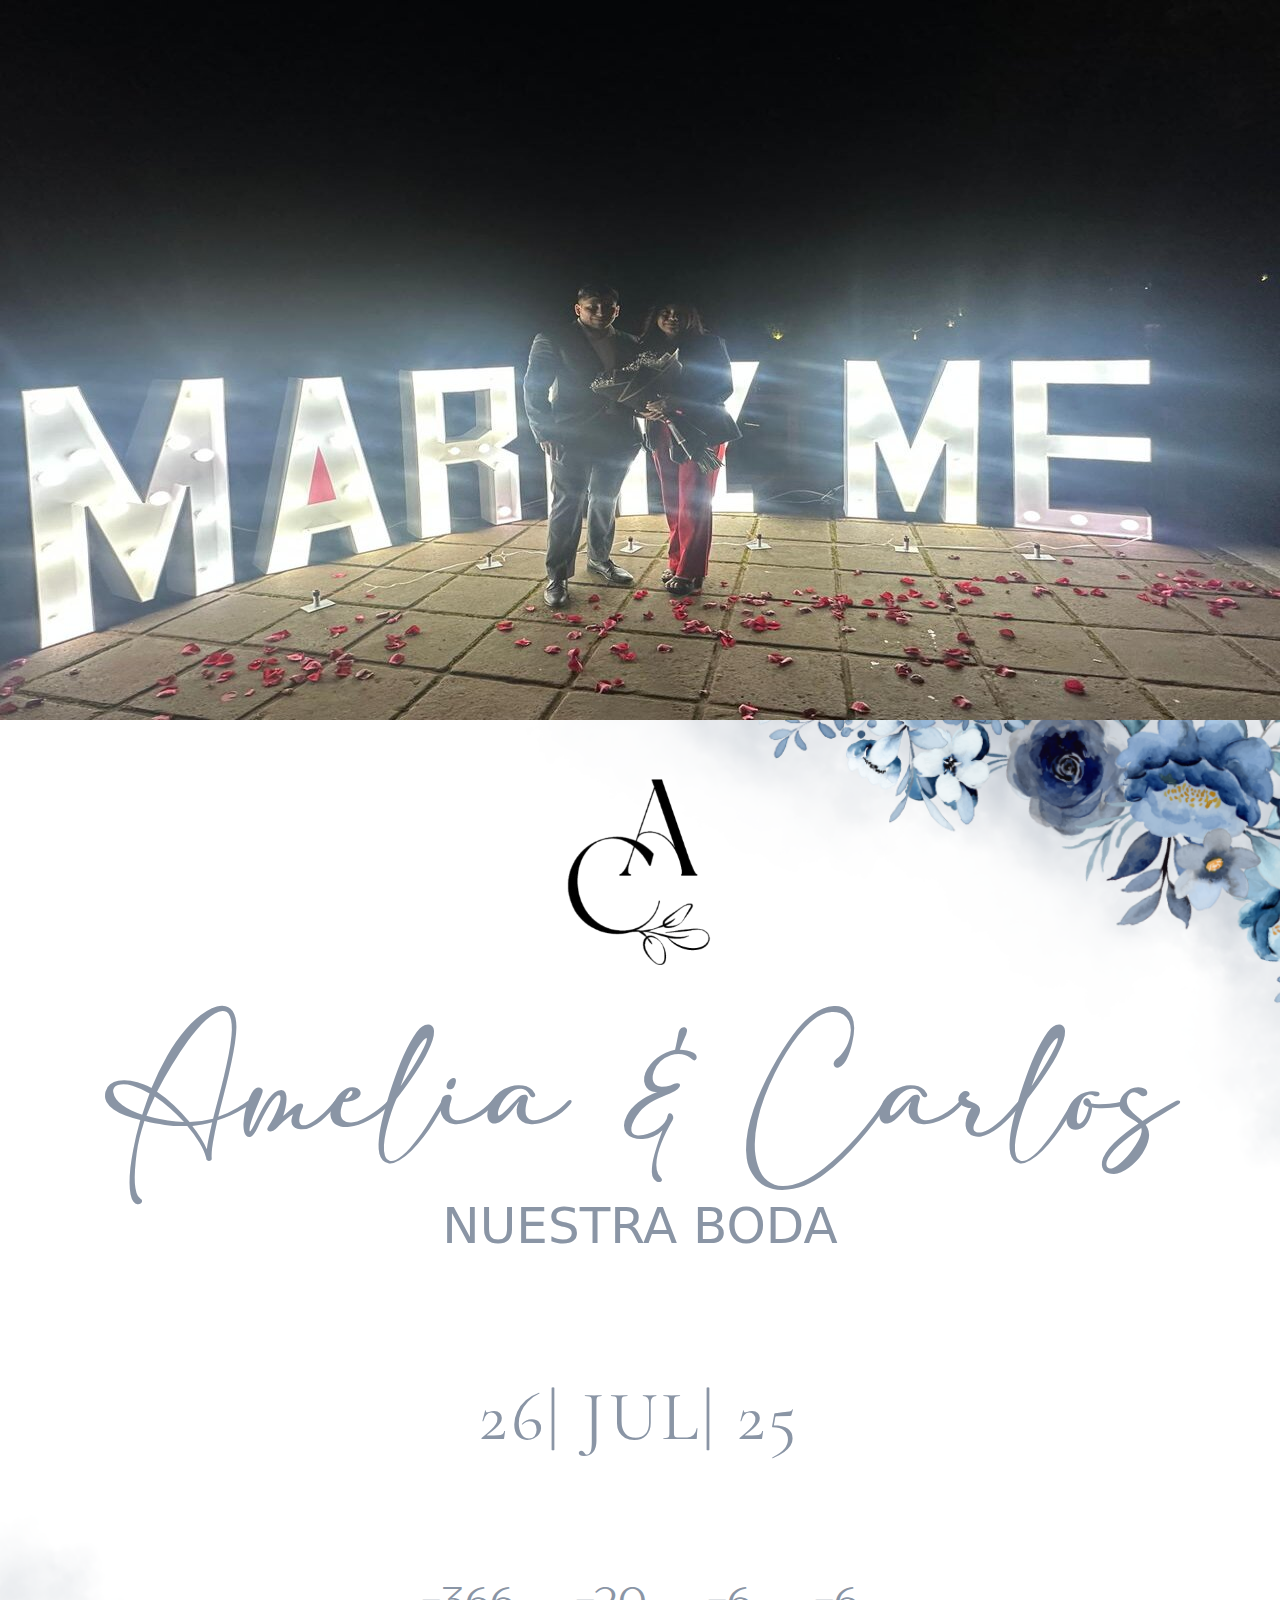
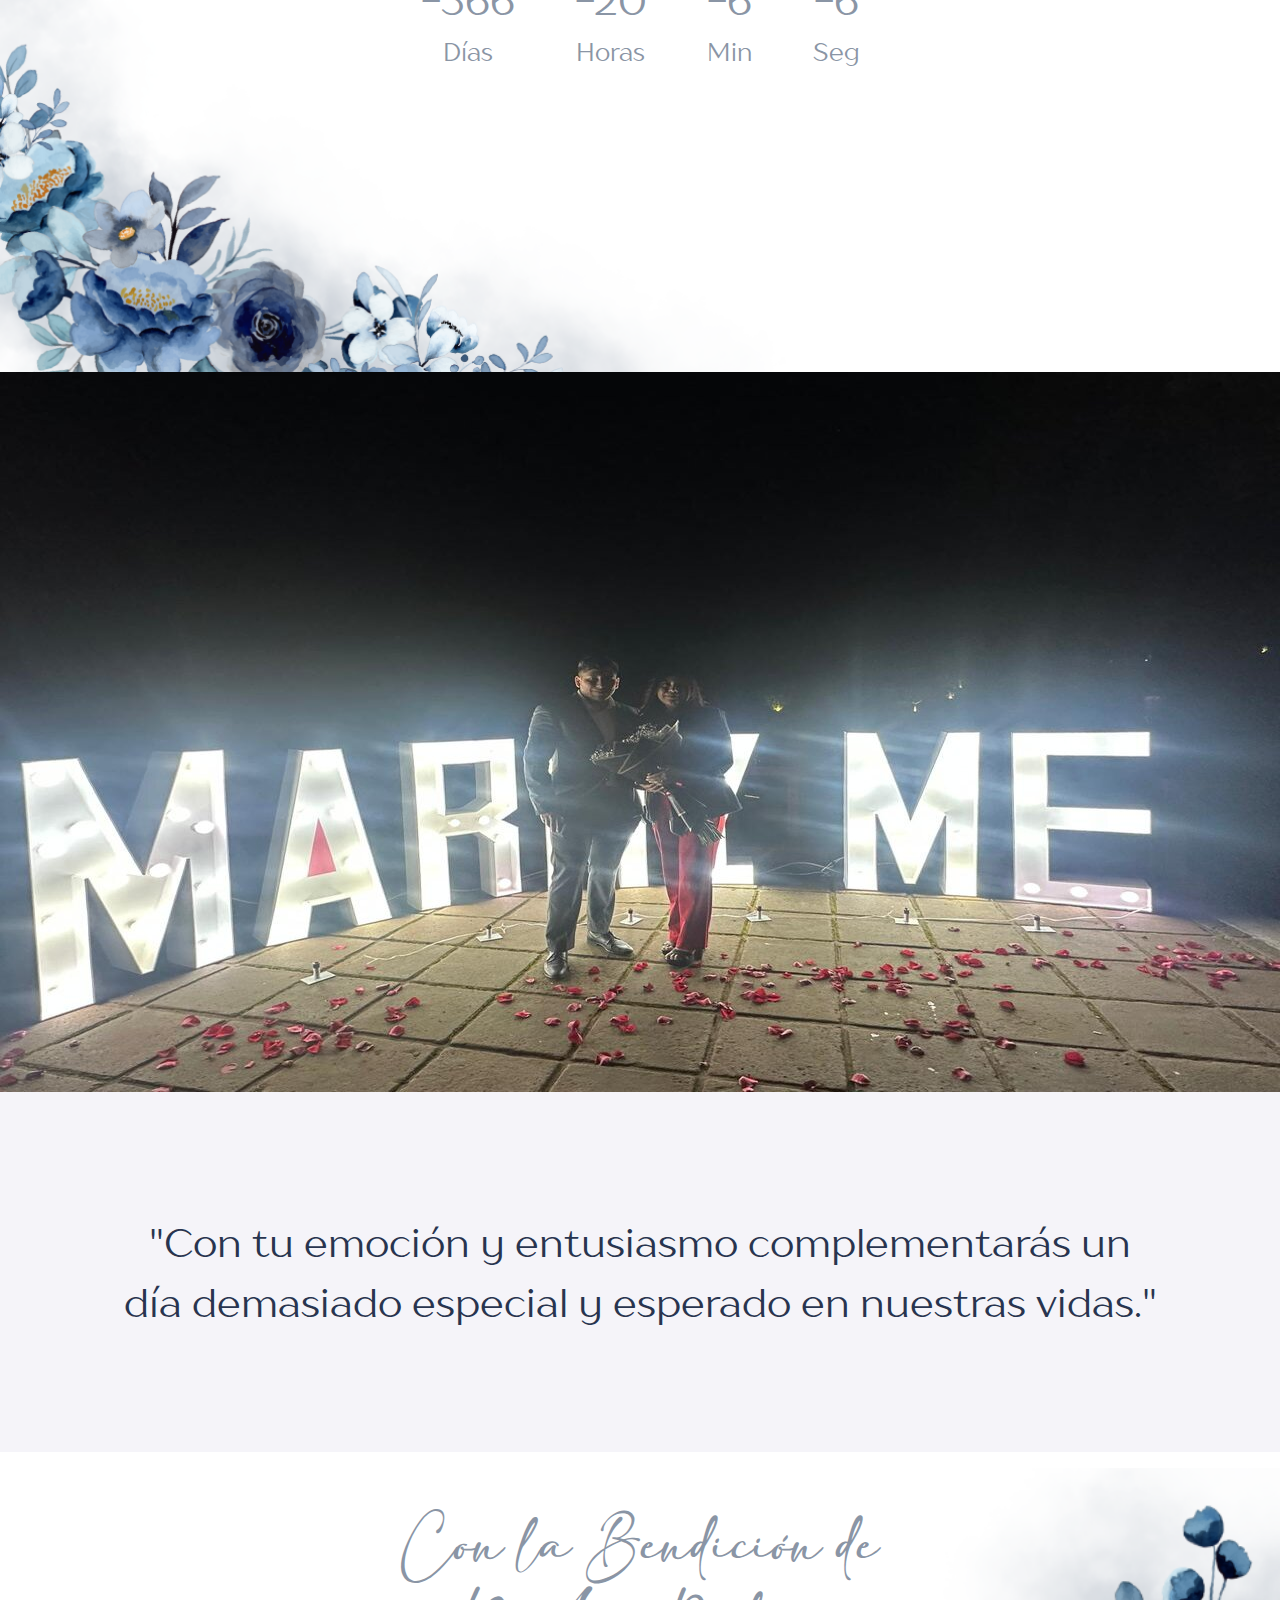
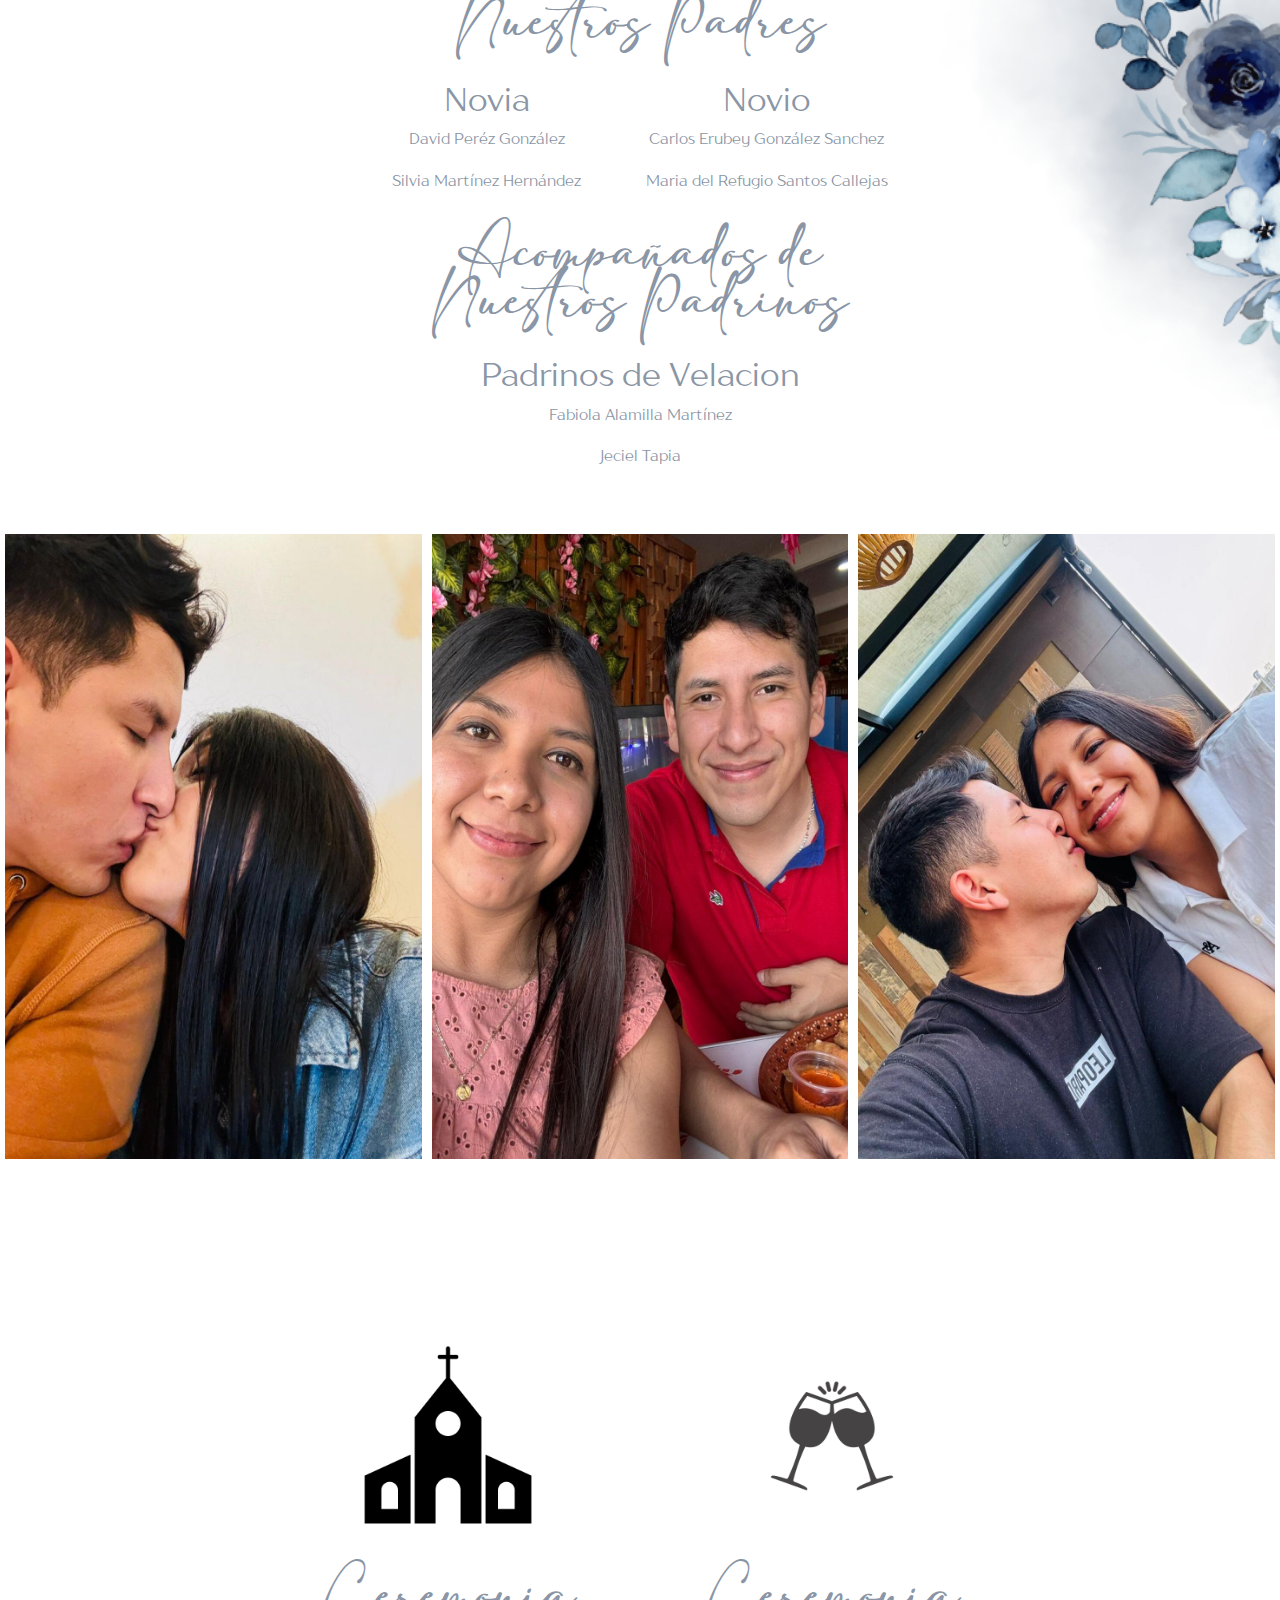
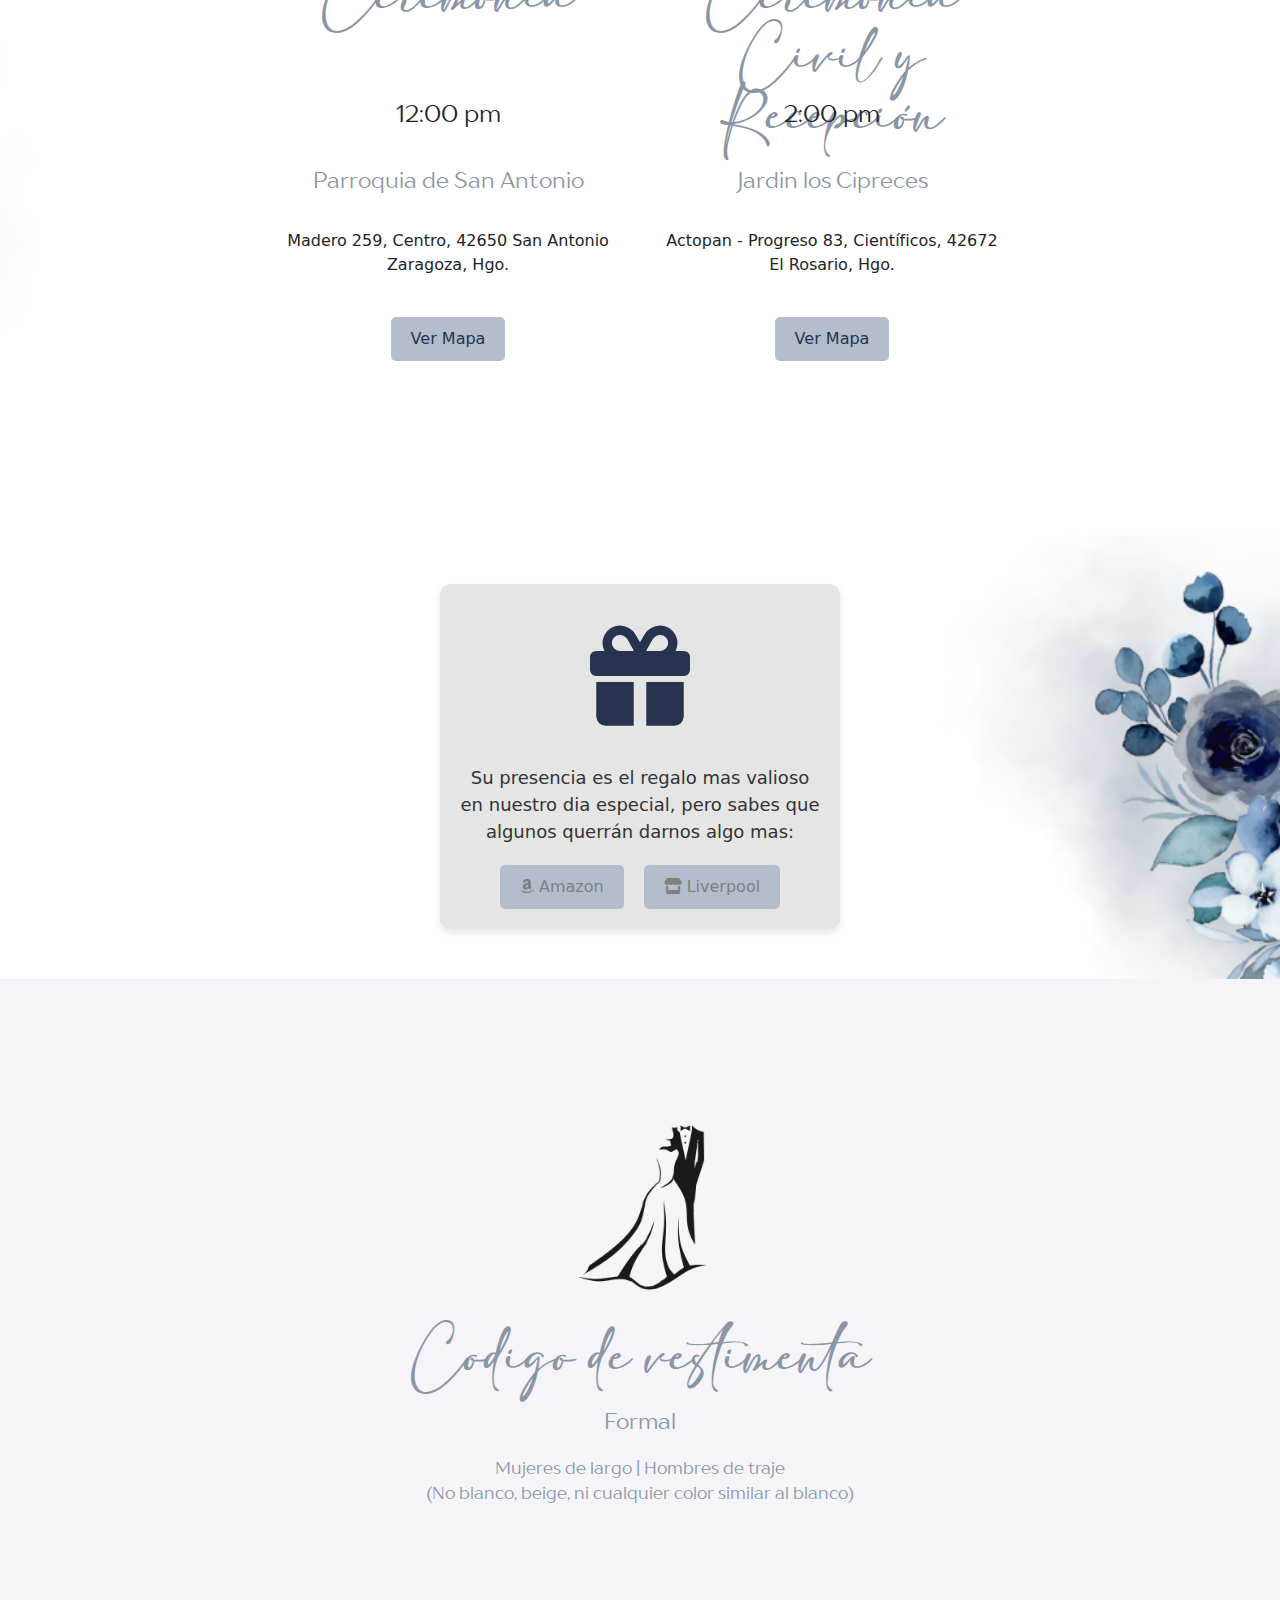
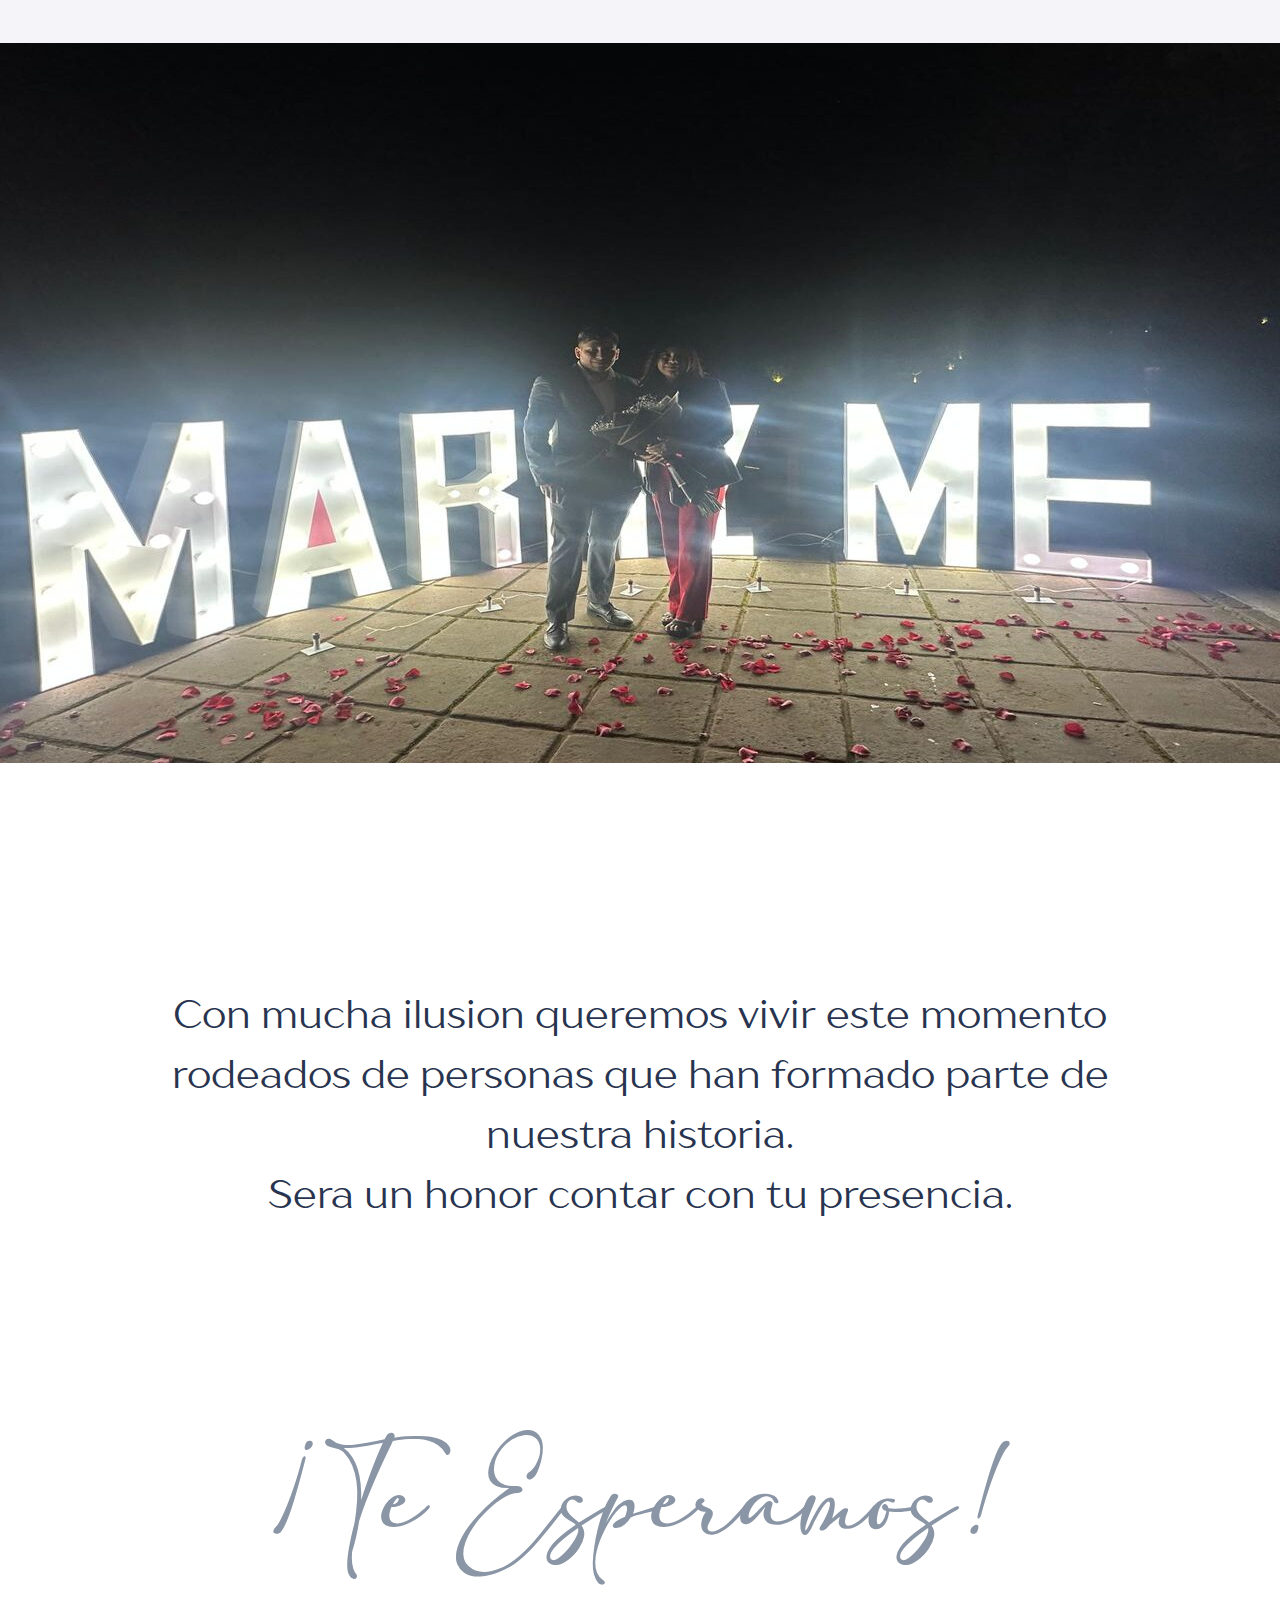
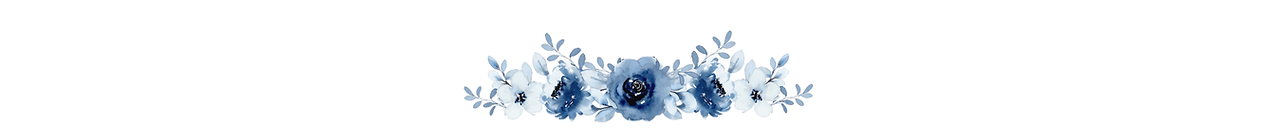
==== index2.html @ af932b6d "Create index2.html" ====
<!DOCTYPE html>
<html lang="es">

<head>
    <meta charset="UTF-8">
    <meta name="viewport" content="width=device-width, initial-scale=1.0">
    <title>Nuestra Boda Carlos & Amelia</title>
    <!-- Enlace a Bootstrap -->
    <link href="https://cdn.jsdelivr.net/npm/bootstrap@5.3.0/dist/css/bootstrap.min.css" rel="stylesheet">
    <!-- Enlace a la fuente Adelia -->
    <link rel="preconnect" href="https://fonts.googleapis.com">
    <link rel="preconnect" href="https://fonts.gstatic.com" crossorigin>
    <link href="https://fonts.googleapis.com/css2?family=Allura&display=swap" rel="stylesheet">
    <link href="assest/styles.css" rel="stylesheet">

    <link rel="preconnect" href="https://fonts.googleapis.com">
<link rel="preconnect" href="https://fonts.gstatic.com" crossorigin>
<link href="https://fonts.googleapis.com/css2?family=Cormorant+Garamond:ital,wght@0,300;0,400;0,500;0,600;0,700;1,300;1,400;1,500;1,600;1,700&display=swap" rel="stylesheet">
<link rel="stylesheet" href="https://cdnjs.cloudflare.com/ajax/libs/font-awesome/6.0.0/css/all.min.css" integrity="sha512-9usAa10IRO0HhonpyAIVpjrylPvoDwiPUiKdWk5t3PyolY1cOd4DSE0Ga+ri4AuTroPR5aQvXU9xC6qOPnzFeg==" crossorigin="anonymous" referrerpolicy="no-referrer" />
</head>

<body>
    <div class="contenedor">
        <img src="files/principal.jpg" class="fondo">
    </div>
    <div class="contenedor">
        <div class="florestop">
            <img src="files/monogramaSF.png" class="monograma">
            <p class="txtNovios">Amelia <span class="amp">&</span> Carlos</p>
            <p class="txtBoda">NUESTRA BODA</p>
        </div>
    </div>
    <div class="contenedor">
        <div class="floresmiddle">
            <div class="txtDateBoda">
                <span class="day">26|</span>
                <span class="month">JUL|</span>
                <span class="year">25</span>
            </div>
            <div class="cuenta-regresiva">
                <div class="tiempo">
                    <span class="texto" id="dias"></span>
                    <div class="texto date">Días</div>
                </div>
                <div class="tiempo">
                    <span class="texto" id="horas"></span>
                    <div class="texto date">Horas</div>
                </div>
                <div class="tiempo">
                    <span class="texto" id="minutos"></span>
                    <div class="texto date">Min</div>
                </div>
                <div class="tiempo">
                    <span class="texto" id="segundos"></span>
                    <div class="texto date">Seg</div>
                </div>
            </div>
        </div>
    </div>
    <div class="contenedor">
        <img src="files/principal.jpg" class="fondo">
    </div>
    <div class="contenedor">
        <p class="txtMensaje">
            "Con tu emoción y entusiasmo complementarás un día demasiado especial y esperado en nuestras vidas."
        </p>
    </div>
    <div class="contenedor">
        <div class="floresright">
            <div class="invitacion">
                <div class="titulo">
                    <h1>Con la Bendición de<br>
                        Nuestros Padres</h1>
                </div>
                <div class="datos-novios">
                    <div class="novio">
                        <h2>Novia</h2>
                        <p>David Peréz González</p>
                        <p>Silvia Martínez Hernández</p>
                    </div>
                    <div class="novia">
                        <h2>Novio</h2>
                        <p>Carlos Erubey González Sanchez</p>
                        <p>Maria del Refugio Santos Callejas</p>
                    </div>
                </div>

                <div class="padrinos">
                    <h1>Acompañados de Nuestros Padrinos</h1>
                    <h2 class="padrinoTitulo">Padrinos de Velacion</h2>
                    <p>Fabiola Alamilla Martínez</p>
                    <p>Jeciel  Tapia</p>
                </div>
            </div>
        </div>
    </div>
    <div class="contenedor">
        <div class="carrusel">
            <div class="imagen">
                <img src="files/carrete2.jpg">
            </div>
            <div class="imagen">
                <img src="files/carrete1.jpg">
            </div>
            <div class="imagen">
                <img src="files/carrete3.jpg">
            </div>
        </div>
    </div>

    <div class="contenedor">
        <div class="floresleft">
            <div class="tarjeta">
                <div class="icon">
                    <img src="files/iglesia.png" alt="">
                </div>
                <p class="ceremonia">Ceremonia</p>
                <p class="horario">12:00 pm</p>
                <p class="lugar">Parroquia de San Antonio</p>
                <p>Madero 259, Centro, 42650 San Antonio Zaragoza, Hgo.</p>
                <button><a href="https://maps.app.goo.gl/ymxQmAwjguzxrsSm9" target="_blank"> Ver Mapa</a></button>
            </div>
            <div class="tarjeta">
                <div class="icon">
                    <img src="files/brindis-copas.png" alt="">
                </div>
                <p class="ceremonia Civil">Ceremonia Civil y Recepción</p>
                <p class="horario">2:00 pm</p>
                <p class="lugar">Jardin los Cipreces</p>
                <p>Actopan - Progreso 83, Científicos, 42672 El Rosario, Hgo.</p>
                <button> <a href="https://maps.app.goo.gl/m4wACBsWQrj7BBRZ6" target="_blank">Ver Mapa</a></button>
            </div>
        </div>
    </div>
    <div class="contenedor">
        <div class="floresright">
            <div class="gift-card">
                <div class="gift-icon">
                    <i class="fas fa-gift"></i>
                </div>
                <div class="gift-message">
                    Su presencia es el regalo mas valioso en nuestro dia especial, pero sabes que algunos querrán darnos algo mas:
                </div>
                <div class="gift-buttons">
                    <a href="https://www.amazon.com.mx/" target="_blank" class="amazon-button">
                        <i class="fab fa-amazon"></i> Amazon
                    </a>
                    <a href="https://www.liverpool.com.mx/" target="_blank" class="liverpool-button">
                        <i class="fas fa-store"></i> Liverpool
                    </a>
                </div>
            </div>
        </div>
    </div>
    <div class="contenedor">
        <div class="txtMensaje">
            <img src="files/codigovestimenta-removebg-preview.png" class="imgvestimenta">
            <p class="codigovestimenta">Codigo de vestimenta</p>
            <p class="lugar">Formal</p>

            <p class="detailvestimenta">Mujeres de largo | Hombres de traje <br> (No blanco, beige, ni cualquier color similar al blanco)</p>
        </div>
    </div>
    <div class="contenedor">
        <img src="files/principal.jpg" class="fondo">
    </div>
    <div class="contenedor">
        <div class="floresfooter">
            <div class="dvfooter">
            <p class="msgfooter">
            Con mucha ilusion queremos vivir este momento rodeados de personas que han formado parte de nuestra historia. <br>Sera un honor contar con tu presencia.
            </p>
            <p class="msgfinal">¡Te Esperamos!</p>
        </div>
        </div>

    </div>

    <script>
        function updateCountdown() {
            const weddingDate = new Date('2025-07-26T00:00:00');
            const now = new Date();
            const diff = weddingDate - now;

            const days = Math.floor(diff / (1000 * 60 * 60 * 24));
            const hours = Math.floor((diff % (1000 * 60 * 60 * 24)) / (1000 * 60 * 60));
            const minutes = Math.floor((diff % (1000 * 60 * 60)) / (1000 * 60));
            const seconds = Math.floor((diff % (1000 * 60)) / 1000);

            document.getElementById('dias').textContent = days;
            document.getElementById('horas').textContent = hours;
            document.getElementById('minutos').textContent = minutes;
            document.getElementById('segundos').textContent = seconds;
        }

        setInterval(updateCountdown, 1000);
        updateCountdown();
    </script>

    <script>
        const carrusel = document.querySelector('.carrusel');
        let posicion = 0;
        let intervalo;

        function moverCarrusel(direccion) {
            posicion += direccion;
            if (posicion < 0) {
                posicion = carrusel.children.length - 1; // Vuelve al último elemento
            } else if (posicion > carrusel.children.length - 1) {
                posicion = 0; // Vuelve al primer elemento
            }
            carrusel.style.transform = `translateX(-${posicion * 100}%)`;
        }

        function iniciarCarruselAutomatico() {
            intervalo = setInterval(() => {
                moverCarrusel(1);
            }, 3000); // Cambia de imagen cada 3 segundos
        }

        function detenerCarruselAutomatico() {
            clearInterval(intervalo);
        }

        // Eventos para dispositivos móviles (deslizar)
        let touchStartX = 0;

        carrusel.addEventListener('touchstart', (e) => {
            touchStartX = e.touches[0].clientX;
            detenerCarruselAutomatico(); // Detiene el carrusel al tocar la pantalla
        });

        carrusel.addEventListener('touchmove', (e) => {
            const touchEndX = e.touches[0].clientX;
            const deltaX = touchEndX - touchStartX;
            if (Math.abs(deltaX) > 50) {
                moverCarrusel(deltaX > 0 ? -1 : 1);
                touchStartX = touchEndX;
            }
        });

        carrusel.addEventListener('touchend', () => {
            iniciarCarruselAutomatico(); // Reanuda el carrusel al soltar la pantalla
        });

        // Inicia el carrusel automático en dispositivos móviles
        if (window.innerWidth <= 768) {
            iniciarCarruselAutomatico();
        }

        // Eventos para botones (opcional)
        /*
        const botonAnterior = document.createElement('button');
        botonAnterior.textContent = 'Anterior';
        botonAnterior.addEventListener('click', () => moverCarrusel(-1));
        document.querySelector('.contenedor').appendChild(botonAnterior);

        const botonSiguiente = document.createElement('button');
        botonSiguiente.textContent = 'Siguiente';
        botonSiguiente.addEventListener('click', () => moverCarrusel(1));
        document.querySelector('.contenedor').appendChild(botonSiguiente);*/
    </script>
    <!--
   
    <div class="contenedor" style="border: 3px solid red;">
        <img src="files/florestop.png" class="fondo">
        <img src="files/monogramaSF.png" class="monograma" >
        <p class="txtNovios">Amelia & Carlos</p>
    </div>
    <div class="contenedor" style="border: 1px solid blue;">
        <img src="files/floresmiddle.png" class="fondo">
    </div>
    <div class="contenedor">
        <img src="files/principal.jpg" class="fondo">
    </div>
    <div class="contenedor">
        <p>
            "Con tu emoción y entusiasmo complementarás un día demasiado especial y esperado en nuestras vidas."
        </p>
    </div>
    <div class="contenedor">
        <img src="files/floresright.png" class="fondo">
    </div>
    <div class="contenedor">
        <img src="files/floresleft.png" class="fondo">
    </div>
    <div class="contenedor">
        <img src="files/carrete2.jpg" class="fondo">
        <img src="files/carrete1.jpg" class="fondo">
        <img src="files/carrete3.jpg" class="fondo">
    </div>
    <div class="contenedor">
        <img src="files/floresReligion.png" class="fondo">
    </div>
    <div class="contenedor">
        <img src="files/floresleft.png" class="fondo">
    </div>

    <div class="contenedor">
        <p>
        codigo vestimenta
        </p>
    </div>
    <div class="contenedor">
        <img src="files/floresfondo.png" class="fondo">
    </div>
    <script>
        function updateCountdown() {
            const weddingDate = new Date('2025-07-26T00:00:00');
            const now = new Date();
            const diff = weddingDate - now;

            const days = Math.floor(diff / (1000 * 60 * 60 * 24));
            const hours = Math.floor((diff % (1000 * 60 * 60 * 24)) / (1000 * 60 * 60));
            const minutes = Math.floor((diff % (1000 * 60 * 60)) / (1000 * 60));
            const seconds = Math.floor((diff % (1000 * 60)) / 1000);

            document.getElementById('dias').textContent = days;
            document.getElementById('horas').textContent = hours;
            document.getElementById('minutos').textContent = minutes;
            document.getElementById('segundos').textContent = seconds;
        }

        //setInterval(updateCountdown, 1000);
        //updateCountdown();
    </script>
    <!-- Enlace a Bootstrap JS -->
    <script src="https://cdn.jsdelivr.net/npm/bootstrap@5.3.0/dist/js/bootstrap.bundle.min.js"></script>
</body>

</html>
---- assest/styles.css ----
/*
#28344F (Azul oscuro)
#8A95A5 (Gris azulado medio)
#B3BDCC (Gris azulado claro)
#D9CBBF (Beige claro)
#F5F4F9 (Blanco hueso)
*/

@font-face {
    font-family: 'adelia';
    /* Nombre que le darás a la fuente */
    src: url('adelia_3/adelia.ttf') format('truetype');
    /* Ruta al archivo .ttf */
    font-weight: normal;
    /* Peso de la fuente (normal, bold, etc.) */
    font-style: normal;
    /* Estilo de la fuente (normal, italic, etc.) */
}

@font-face {
    font-family: 'Cormorant Garamond';
    /* Nombre que le darás a la fuente */
    src: url('Cormorant_Garamond/CormorantGaramond-Regular.ttf') format('truetype');
    /* Ruta al archivo .ttf */
    font-weight: normal;
    /* Peso de la fuente (normal, bold, etc.) */
    font-style: normal;
    /* Estilo de la fuente (normal, italic, etc.) */
}

@font-face {
    font-family: 'TT Drugs Trial Regular';
    /* Nombre que le darás a la fuente */
    src: url('tt_drugs/TT_Drugs_Trial_Regular.otf') format('truetype');
    /* Ruta al archivo .ttf */
    font-weight: normal;
    /* Peso de la fuente (normal, bold, etc.) */
    font-style: normal;
    /* Estilo de la fuente (normal, italic, etc.) */
}

.contenedor {
    width: 100%;
    display: flex;
    /* Utilizamos flexbox para centrar verticalmente */
    flex-direction: column;
    /* Colocamos los elementos en columna */
    z-index: -1;
    text-align: center;
    overflow: hidden;
}

.monograma {
    height: auto;
    width: 30%;
    left: 35%;
    /* Centrar horizontalmente */
}

.txtNovios {
    font-family: "adelia";
    font-size: 100px;
    color: #8A95A5;
}

.txtBoda {
    font-size: 50px;
    color: #8A95A5;
    margin-bottom: 100px;
}

.txtDateBoda {
    margin-bottom: 60px;
    font-size: 70px;
    font-family: "Cormorant Garamond";
    letter-spacing: 0.05em;
    color: #8A95A5;
}

.florestop {
    width: 100%;
    /* Ancho del viewport (pantalla) */
    height: 100%;
    /* Alto del viewport (pantalla) */
    background-image: url("../files/florestop.png");
    background-size: cover;
    /* Cubre todo el div */
    background-position: inherit;
    /* Centra la imagen */
    background-repeat: no-repeat;
    /* Evita que se repita la imagen */
}

.floresmiddle {
    width: 100%;
    /* Ancho del viewport (pantalla) */
    height: 100%;
    /* Alto del viewport (pantalla) */
    background-image: url("../files/floresmiddle.png");
    background-size: cover;
    /* Cubre todo el div */
    background-position: bottom left;
    /* Centra la imagen */
    background-repeat: no-repeat;
    /* Evita que se repita la imagen */
}

.floresright {
    width: 100%;
    /* Ancho del viewport (pantalla) */
    height: 100%;
    /* Alto del viewport (pantalla) */
    background-image: url("../files/floresright.png");
    background-size: cover;
    /* Cubre todo el div */
    background-position: inherit;
    /* Centra la imagen */
    background-repeat: no-repeat;
    /* Evita que se repita la imagen */
    display: flex;
    /* Habilitar Flexbox */
    justify-content: center;
    /* Centrar horizontalmente */
    align-items: center;
    /* Centrar verticalmente */
}

.floresleft {
    width: 100%;
    /* Ancho del viewport (pantalla) */
    height: 970px;
    /* Alto del viewport (pantalla) */
    background-image: url("../files/floresleft.png");
    background-size: cover;
    /* Cubre todo el div */
    background-position: center;
    /* Centra la imagen */
    background-repeat: no-repeat;
    /* Evita que se repita la imagen */
    display: flex;
    /* Habilitar Flexbox */
    justify-content: center;
    /* Centrar horizontalmente */
    align-items: center;
}

.floresMR {
    width: 100%;
    /* Ancho del viewport (pantalla) */
    height: 100%;
    /* Alto del viewport (pantalla) */
    background-image: url("../files/floresMesaRegalo.png");
    background-size: cover;
    /* Cubre todo el div */
    background-position: inherit;
    /* Centra la imagen */
    background-repeat: no-repeat;
    /* Evita que se repita la imagen */
    display: flex;
    /* Habilitar Flexbox */
    justify-content: center;
    /* Centrar horizontalmente */
    align-items: center;
    /* Centrar verticalmente */
}

.floresfooter {
    width: 100%;
    /* Ancho del viewport (pantalla) */
    height: 100%;
    /* Alto del viewport (pantalla) */
    background-image: url("../files/floresfondo.png");
    background-size: initial;
    /* Cubre todo el div */
    background-position: bottom;
    /* Centra la imagen */
    background-repeat: no-repeat;
    /* Evita que se repita la imagen */
    display: flex;
    /* Habilitar Flexbox */
    justify-content: center;
    /* Centrar horizontalmente */
    align-items: center;
    /* Centrar verticalmente */
}

.cuenta-regresiva {
    margin-bottom: 250px;
    justify-content: center;
    display: flex;
    align-items: center;
    font-size: 50px;
    font-family: "TT Drugs Trial Regular";
    color: #8A95A5;
    ;
}

.tiempo {
    padding: 30px;
    margin-bottom: 20px;
}

.date {
    font-size: 25px;
}

#dias,
#horas,
#minutos,
#segundos {
    font-size: 40px;
}

.separador {
    margin-bottom: 100px;
}

.txtMensaje {
    color: #28344F;
    /* Color del texto */
    font-family: "TT Drugs Trial Regular";
    font-size: 40px;
    /* Tamaño de la fuente */
    text-align: center;
    /* Alineación del texto */
    padding: 120px;
    /* Espacio alrededor del texto */
    background-color: #F5F4F9;
    /* Fondo semi-transparente para el texto */
}

.invitacion {
    padding: 40px;
    /* Espacio interior */
    text-align: center;
    /* Texto centrado */
    width: 50%;
    /* Ancho de la tarjeta (ajusta según necesites) */

}

.titulo h1,
.padrinos {
    font-family: "adelia";
    font-size: 40px;
    color: #8A95A5;
    vertical-align: baseline;
    line-height: 1.9em;
    text-align: center;
    /* Tamaño del título */
    margin-bottom: 20px;
    /* Espacio inferior */
}

.datos-novios,
.padrinos p {
    display: flex;
    justify-content: space-around;
    font-family: "TT Drugs Trial Regular";
    font-size: 15px;
    line-height: 1.7em;
    color: #8A95A5;
}
.datos-novios{
    margin-bottom: 20px;
}

.carrusel {
    display: flex;
    transition: transform 0.5s ease-in-out;
}

.imagen {
    flex: 0 0 33.33%;
    /* Cada imagen ocupa un tercio del ancho */
    max-width: 33.33%;
    padding: 5px;
    /* Espacio entre imágenes */
    box-sizing: border-box;
    /* Incluye el padding en el ancho total */
}

.imagen img {
    width: 100%;
    height: auto;
    display: block;
}

.tarjeta {
    padding: 20px;
    text-align: center;
    /* Centra el texto dentro de la tarjeta */
    width: 30%;
    /* Ancho fijo para las tarjetas */
}

.ceremonia {
    height: 100px;
    font-family: "adelia";
    font-size: 40px;
    color: #8A95A5;
}

.horario {
    font-family: "TT Drugs Trial Regular";
    font-size: 24px;
}

.lugar {
    font-size: 22px;
    font-family: "TT Drugs Trial Regular";
    line-height: 1.7em;
}

.icon {
    width: 200px;
    height: 200px;
    margin: 0 auto 10px;
    /* Centra el icono y añade espacio debajo */
}

.icon img {
    width: 100%;
    height: 100%;
    object-fit: cover;
    /* Ajusta la imagen al contenedor */
}

.tarjeta p {
    margin: 30px 0;
    /* Espacio entre párrafos */
}

.tarjeta button {
    background-color: #B3BDCC;
    /* Color de fondo azul */
    color: gray;
    border: none;
    padding: 10px 20px;
    border-radius: 5px;
    cursor: pointer;
    margin-top: 10px;
}
a {
    text-decoration: none; /* Elimina el subrayado predeterminado */
    color: #28344F;
  }

.imgvestimenta {
    width: 20%;
    margin-bottom: 20px;
}

.codigovestimenta {
    font-family: "adelia";
    font-size: 40px;
    color: #8A95A5;
}

.lugar {
    font-size: 22px;
    color: #8A95A5;
}

.detailvestimenta {
    font-size: 17px;
    color: #8A95A5;
}
.padrinoTitulo{
    font-family: "TT Drugs Trial Regular";
    margin-top: 30px;
}
.msgfooter{
    margin-top: 100px;
    margin-bottom: 100px;
    color: #28344F;
    /* Color del texto */
    font-family: "TT Drugs Trial Regular";
    font-size: 40px;
    /* Tamaño de la fuente */
    text-align: center;
    /* Alineación del texto */
    padding: 120px;
    /* Espacio alrededor del texto */
}

.msgfinal{
    font-family: "adelia";
    font-size: 80px;
    color: #8A95A5;
}

.dvfooter{
    margin-bottom: 150px;
}



.gift-card {
    background-color: rgba(0, 0, 0, 0.1);
    border-radius: 10px;
    box-shadow: 0 4px 8px rgba(0, 0, 0, 0.1);
    padding: 20px;
    text-align: center;
    max-width: 400px;
    margin: 50px auto;
}

.gift-icon {
    font-size: 100px;
    color: #28344F;
    margin-bottom: 10px;
}

.gift-message {
    font-size: 18px;
    color: #333;
    margin-bottom: 20px;
}

.gift-buttons {
    display: flex;
    justify-content: center;
}

.amazon-button, .liverpool-button {
    display: inline-block;
    padding: 10px 20px;
    margin: 0 10px;
    border-radius: 5px;
    text-decoration: none;
    font-size: 16px;
    transition: background-color 0.3s ease;
}

.amazon-button {
    background-color: #B3BDCC;
    /* Color de fondo azul */
    color: gray;
}

.liverpool-button {
    background-color: #B3BDCC;
    /* Color de fondo azul */
    color: gray;
}

.amazon-button:hover, .liverpool-button:hover {
    background-color: #333;
}


/* Media queries para diseño responsivo */
@media (max-width: 768px) {

    .florestop,
    .floresmiddle,
    .floresleft,
    .floresright,
    .floresMR {
        background-size: contain;
    }

    .floresleft {
        height: 100%;
        /* Centrar verticalmente */
        flex-wrap: wrap;
        /* Permite que las tarjetas se ajusten a varias líneas */
        justify-content: space-around;
        /* Distribuye las tarjetas uniformemente */
    }

    .cuenta-regresiva {
        margin-bottom: 50px;
    }

    .monograma {
        margin-top: 30px;
        width: 50%;
    }

    .txtNovios {
        font-size: 45px;
    }

    .txtBoda {
        font-size: 25px;
        margin-bottom: 20px;
    }

    .tiempo {
        font-size: 25px;
        padding: 5px;
    }

    .date {
        font-size: 20px;
    }

    #dias,
    #horas,
    #minutos,
    #segundos {
        font-size: 30px;
    }

    .txtMensaje {
        font-size: 17px;
        line-height: 40px;
        text-align: center;
        padding: 40px;
        /* Espacio alrededor del texto */
    }

    .imagen {
        flex: 0 0 100%;
        /* Cada imagen ocupa el 100% del ancho */
        max-width: 100%;
    }
    .datos-novios{
        display: contents;
    }
    .novio {
        width: 100%; /* Ocupa todo el ancho en dispositivos móviles */
        margin-bottom: 20px; /* Espacio entre elementos */
    }

    .novia {
        width: 100%; /* Ocupa todo el ancho en dispositivos móviles */
    }

    .tarjeta {
        width: 100%;
        /* Ocupa todo el ancho en dispositivos móviles */
        margin-bottom: 20px;
        /* Espacio entre tarjetas */

    }

    .imgvestimenta {
        width: 50%;
        height: 50%;
        margin-bottom: 0px;
    }

    .codigovestimenta {
        margin-top: 10px;
        font-size: 24px;
    }

    .invitacion {
        padding: 40px;
        /* Espacio interior */
        text-align: center;
        /* Texto centrado */
        width: 90%;
        /* Ancho de la tarjeta (ajusta según necesites) */

    }

    .titulo h1,
    .padrinos {
        font-family: "adelia";
        font-size: 24px;
        color: #8A95A5;
        vertical-align: baseline;
        line-height: 50px;
        text-align: center;
        /* Tamaño del título */
        margin-top: 70px;
        /* Espacio inferior */
    }

    .padrinos h1{
        font-family: "adelia";
        font-size: 24px;
        color: #8A95A5;
        vertical-align: baseline;
        line-height: 65px;
        text-align: center;
        /* Tamaño del título */
        margin-bottom: 20px;
        margin-top: 70px;
        /* Espacio inferior */
    }

    .padrinoTitulo{
        font-family: "TT Drugs Trial Regular";
        font-size: 20px;
    }

    .msgfooter{
        /*
        padding: 10px;
        font-size: 13px;
        font-family: "TT Drugs Trial Regular";
        color: #8A95A5;*/
        margin-top: 20px;
        margin-bottom: 50px;
        font-size: 15px;
        line-height: 30px;
        text-align: center;
        padding: 10px;
    }
    
    .msgfinal{
        font-family: "adelia";
        font-size: 40px;
        color: #8A95A5;
    }
    
    .dvfooter{
        margin-bottom: 150px;
    }

    .ceremonia {
        height: 100px;
        font-family: "adelia";
        font-size: 40px;
        color: #8A95A5;
    }
    .Civil{
        font-size: 25px;
        line-height: 50px;
    }

    .gift-card {
        max-width: 90%;
    }

    .gift-buttons {
        flex-direction: column;
    }

    .amazon-button, .liverpool-button {
        margin: 10px 0;
    }

}
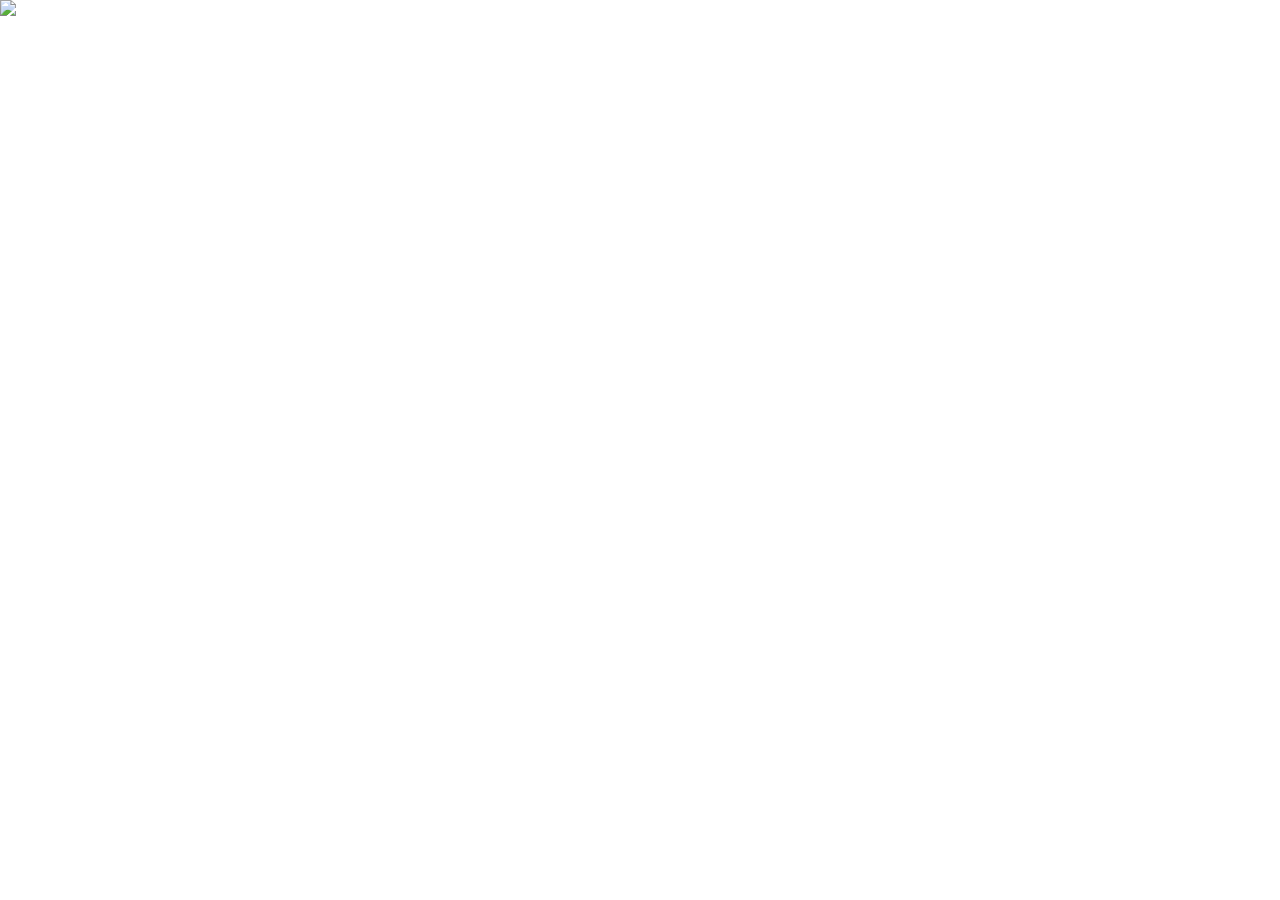
==== commit e9ee20ce: "cambio en el inicio de la invitacion" ====
--- a/index2.html
+++ b/index2.html
@@ -21,311 +21,9 @@
 
 <body>
     <div class="contenedor">
-        <img src="files/principal.jpg" class="fondo">
+        <img src="files/young-couple-kissing-spring-day.jpg" class="fondo">
     </div>
-    <div class="contenedor">
-        <div class="florestop">
-            <img src="files/monogramaSF.png" class="monograma">
-            <p class="txtNovios">Amelia <span class="amp">&</span> Carlos</p>
-            <p class="txtBoda">NUESTRA BODA</p>
-        </div>
-    </div>
-    <div class="contenedor">
-        <div class="floresmiddle">
-            <div class="txtDateBoda">
-                <span class="day">26|</span>
-                <span class="month">JUL|</span>
-                <span class="year">25</span>
-            </div>
-            <div class="cuenta-regresiva">
-                <div class="tiempo">
-                    <span class="texto" id="dias"></span>
-                    <div class="texto date">Días</div>
-                </div>
-                <div class="tiempo">
-                    <span class="texto" id="horas"></span>
-                    <div class="texto date">Horas</div>
-                </div>
-                <div class="tiempo">
-                    <span class="texto" id="minutos"></span>
-                    <div class="texto date">Min</div>
-                </div>
-                <div class="tiempo">
-                    <span class="texto" id="segundos"></span>
-                    <div class="texto date">Seg</div>
-                </div>
-            </div>
-        </div>
-    </div>
-    <div class="contenedor">
-        <img src="files/principal.jpg" class="fondo">
-    </div>
-    <div class="contenedor">
-        <p class="txtMensaje">
-            "Con tu emoción y entusiasmo complementarás un día demasiado especial y esperado en nuestras vidas."
-        </p>
-    </div>
-    <div class="contenedor">
-        <div class="floresright">
-            <div class="invitacion">
-                <div class="titulo">
-                    <h1>Con la Bendición de<br>
-                        Nuestros Padres</h1>
-                </div>
-                <div class="datos-novios">
-                    <div class="novio">
-                        <h2>Novia</h2>
-                        <p>David Peréz González</p>
-                        <p>Silvia Martínez Hernández</p>
-                    </div>
-                    <div class="novia">
-                        <h2>Novio</h2>
-                        <p>Carlos Erubey González Sanchez</p>
-                        <p>Maria del Refugio Santos Callejas</p>
-                    </div>
-                </div>
-
-                <div class="padrinos">
-                    <h1>Acompañados de Nuestros Padrinos</h1>
-                    <h2 class="padrinoTitulo">Padrinos de Velacion</h2>
-                    <p>Fabiola Alamilla Martínez</p>
-                    <p>Jeciel  Tapia</p>
-                </div>
-            </div>
-        </div>
-    </div>
-    <div class="contenedor">
-        <div class="carrusel">
-            <div class="imagen">
-                <img src="files/carrete2.jpg">
-            </div>
-            <div class="imagen">
-                <img src="files/carrete1.jpg">
-            </div>
-            <div class="imagen">
-                <img src="files/carrete3.jpg">
-            </div>
-        </div>
-    </div>
-
-    <div class="contenedor">
-        <div class="floresleft">
-            <div class="tarjeta">
-                <div class="icon">
-                    <img src="files/iglesia.png" alt="">
-                </div>
-                <p class="ceremonia">Ceremonia</p>
-                <p class="horario">12:00 pm</p>
-                <p class="lugar">Parroquia de San Antonio</p>
-                <p>Madero 259, Centro, 42650 San Antonio Zaragoza, Hgo.</p>
-                <button><a href="https://maps.app.goo.gl/ymxQmAwjguzxrsSm9" target="_blank"> Ver Mapa</a></button>
-            </div>
-            <div class="tarjeta">
-                <div class="icon">
-                    <img src="files/brindis-copas.png" alt="">
-                </div>
-                <p class="ceremonia Civil">Ceremonia Civil y Recepción</p>
-                <p class="horario">2:00 pm</p>
-                <p class="lugar">Jardin los Cipreces</p>
-                <p>Actopan - Progreso 83, Científicos, 42672 El Rosario, Hgo.</p>
-                <button> <a href="https://maps.app.goo.gl/m4wACBsWQrj7BBRZ6" target="_blank">Ver Mapa</a></button>
-            </div>
-        </div>
-    </div>
-    <div class="contenedor">
-        <div class="floresright">
-            <div class="gift-card">
-                <div class="gift-icon">
-                    <i class="fas fa-gift"></i>
-                </div>
-                <div class="gift-message">
-                    Su presencia es el regalo mas valioso en nuestro dia especial, pero sabes que algunos querrán darnos algo mas:
-                </div>
-                <div class="gift-buttons">
-                    <a href="https://www.amazon.com.mx/" target="_blank" class="amazon-button">
-                        <i class="fab fa-amazon"></i> Amazon
-                    </a>
-                    <a href="https://www.liverpool.com.mx/" target="_blank" class="liverpool-button">
-                        <i class="fas fa-store"></i> Liverpool
-                    </a>
-                </div>
-            </div>
-        </div>
-    </div>
-    <div class="contenedor">
-        <div class="txtMensaje">
-            <img src="files/codigovestimenta-removebg-preview.png" class="imgvestimenta">
-            <p class="codigovestimenta">Codigo de vestimenta</p>
-            <p class="lugar">Formal</p>
-
-            <p class="detailvestimenta">Mujeres de largo | Hombres de traje <br> (No blanco, beige, ni cualquier color similar al blanco)</p>
-        </div>
-    </div>
-    <div class="contenedor">
-        <img src="files/principal.jpg" class="fondo">
-    </div>
-    <div class="contenedor">
-        <div class="floresfooter">
-            <div class="dvfooter">
-            <p class="msgfooter">
-            Con mucha ilusion queremos vivir este momento rodeados de personas que han formado parte de nuestra historia. <br>Sera un honor contar con tu presencia.
-            </p>
-            <p class="msgfinal">¡Te Esperamos!</p>
-        </div>
-        </div>
-
-    </div>
-
-    <script>
-        function updateCountdown() {
-            const weddingDate = new Date('2025-07-26T00:00:00');
-            const now = new Date();
-            const diff = weddingDate - now;
-
-            const days = Math.floor(diff / (1000 * 60 * 60 * 24));
-            const hours = Math.floor((diff % (1000 * 60 * 60 * 24)) / (1000 * 60 * 60));
-            const minutes = Math.floor((diff % (1000 * 60 * 60)) / (1000 * 60));
-            const seconds = Math.floor((diff % (1000 * 60)) / 1000);
-
-            document.getElementById('dias').textContent = days;
-            document.getElementById('horas').textContent = hours;
-            document.getElementById('minutos').textContent = minutes;
-            document.getElementById('segundos').textContent = seconds;
-        }
-
-        setInterval(updateCountdown, 1000);
-        updateCountdown();
-    </script>
-
-    <script>
-        const carrusel = document.querySelector('.carrusel');
-        let posicion = 0;
-        let intervalo;
-
-        function moverCarrusel(direccion) {
-            posicion += direccion;
-            if (posicion < 0) {
-                posicion = carrusel.children.length - 1; // Vuelve al último elemento
-            } else if (posicion > carrusel.children.length - 1) {
-                posicion = 0; // Vuelve al primer elemento
-            }
-            carrusel.style.transform = `translateX(-${posicion * 100}%)`;
-        }
-
-        function iniciarCarruselAutomatico() {
-            intervalo = setInterval(() => {
-                moverCarrusel(1);
-            }, 3000); // Cambia de imagen cada 3 segundos
-        }
-
-        function detenerCarruselAutomatico() {
-            clearInterval(intervalo);
-        }
-
-        // Eventos para dispositivos móviles (deslizar)
-        let touchStartX = 0;
-
-        carrusel.addEventListener('touchstart', (e) => {
-            touchStartX = e.touches[0].clientX;
-            detenerCarruselAutomatico(); // Detiene el carrusel al tocar la pantalla
-        });
-
-        carrusel.addEventListener('touchmove', (e) => {
-            const touchEndX = e.touches[0].clientX;
-            const deltaX = touchEndX - touchStartX;
-            if (Math.abs(deltaX) > 50) {
-                moverCarrusel(deltaX > 0 ? -1 : 1);
-                touchStartX = touchEndX;
-            }
-        });
-
-        carrusel.addEventListener('touchend', () => {
-            iniciarCarruselAutomatico(); // Reanuda el carrusel al soltar la pantalla
-        });
-
-        // Inicia el carrusel automático en dispositivos móviles
-        if (window.innerWidth <= 768) {
-            iniciarCarruselAutomatico();
-        }
-
-        // Eventos para botones (opcional)
-        /*
-        const botonAnterior = document.createElement('button');
-        botonAnterior.textContent = 'Anterior';
-        botonAnterior.addEventListener('click', () => moverCarrusel(-1));
-        document.querySelector('.contenedor').appendChild(botonAnterior);
-
-        const botonSiguiente = document.createElement('button');
-        botonSiguiente.textContent = 'Siguiente';
-        botonSiguiente.addEventListener('click', () => moverCarrusel(1));
-        document.querySelector('.contenedor').appendChild(botonSiguiente);*/
-    </script>
-    <!--
-   
-    <div class="contenedor" style="border: 3px solid red;">
-        <img src="files/florestop.png" class="fondo">
-        <img src="files/monogramaSF.png" class="monograma" >
-        <p class="txtNovios">Amelia & Carlos</p>
-    </div>
-    <div class="contenedor" style="border: 1px solid blue;">
-        <img src="files/floresmiddle.png" class="fondo">
-    </div>
-    <div class="contenedor">
-        <img src="files/principal.jpg" class="fondo">
-    </div>
-    <div class="contenedor">
-        <p>
-            "Con tu emoción y entusiasmo complementarás un día demasiado especial y esperado en nuestras vidas."
-        </p>
-    </div>
-    <div class="contenedor">
-        <img src="files/floresright.png" class="fondo">
-    </div>
-    <div class="contenedor">
-        <img src="files/floresleft.png" class="fondo">
-    </div>
-    <div class="contenedor">
-        <img src="files/carrete2.jpg" class="fondo">
-        <img src="files/carrete1.jpg" class="fondo">
-        <img src="files/carrete3.jpg" class="fondo">
-    </div>
-    <div class="contenedor">
-        <img src="files/floresReligion.png" class="fondo">
-    </div>
-    <div class="contenedor">
-        <img src="files/floresleft.png" class="fondo">
-    </div>
-
-    <div class="contenedor">
-        <p>
-        codigo vestimenta
-        </p>
-    </div>
-    <div class="contenedor">
-        <img src="files/floresfondo.png" class="fondo">
-    </div>
-    <script>
-        function updateCountdown() {
-            const weddingDate = new Date('2025-07-26T00:00:00');
-            const now = new Date();
-            const diff = weddingDate - now;
-
-            const days = Math.floor(diff / (1000 * 60 * 60 * 24));
-            const hours = Math.floor((diff % (1000 * 60 * 60 * 24)) / (1000 * 60 * 60));
-            const minutes = Math.floor((diff % (1000 * 60 * 60)) / (1000 * 60));
-            const seconds = Math.floor((diff % (1000 * 60)) / 1000);
-
-            document.getElementById('dias').textContent = days;
-            document.getElementById('horas').textContent = hours;
-            document.getElementById('minutos').textContent = minutes;
-            document.getElementById('segundos').textContent = seconds;
-        }
-
-        //setInterval(updateCountdown, 1000);
-        //updateCountdown();
-    </script>
-    <!-- Enlace a Bootstrap JS -->
-    <script src="https://cdn.jsdelivr.net/npm/bootstrap@5.3.0/dist/js/bootstrap.bundle.min.js"></script>
+    
 </body>
 
 </html>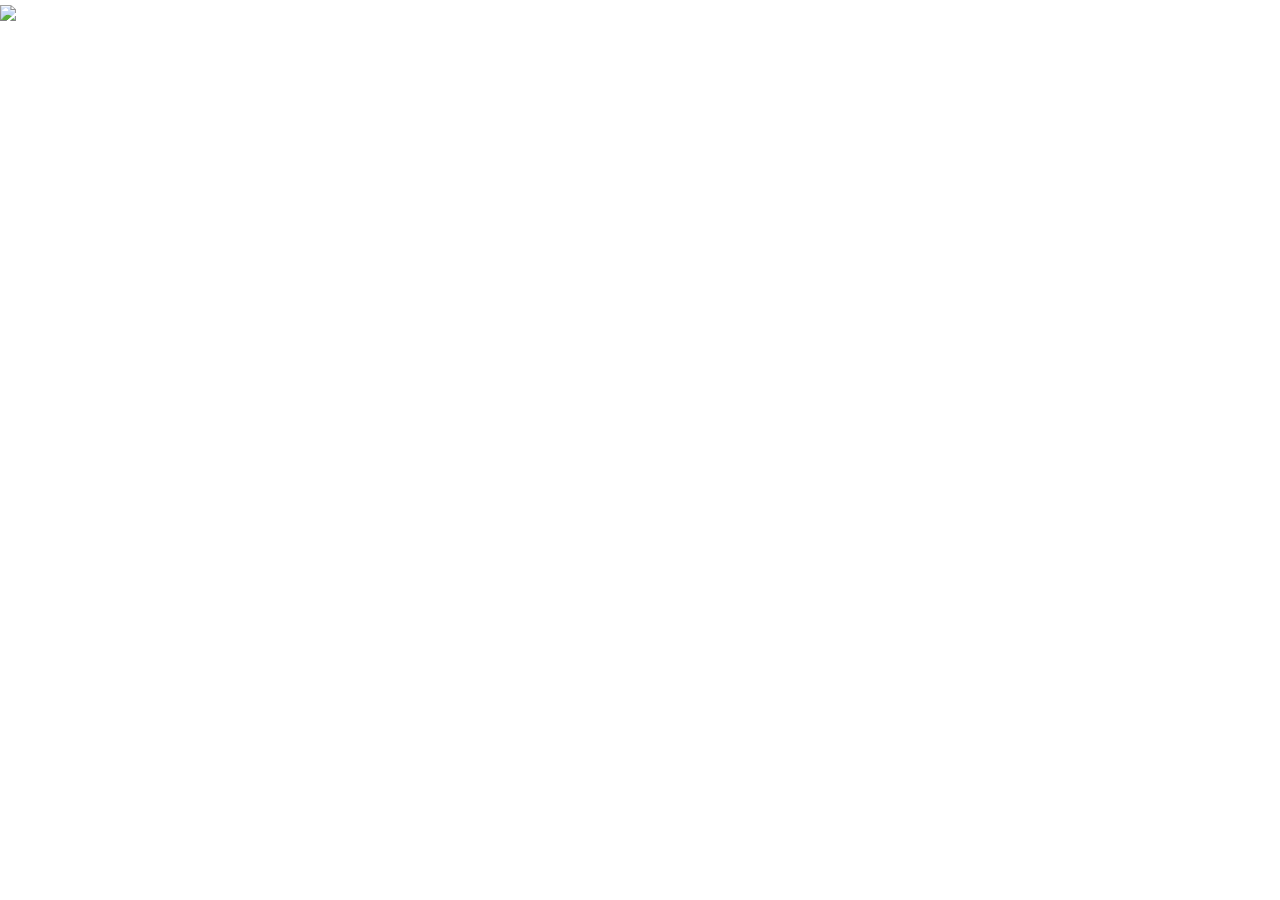
==== commit a10b3296: "se cambia hoja de estilos" ====
--- a/index2.html
+++ b/index2.html
@@ -1,29 +1,16 @@
-<!DOCTYPE html>
-<html lang="es">
-
-<head>
-    <meta charset="UTF-8">
-    <meta name="viewport" content="width=device-width, initial-scale=1.0">
-    <title>Nuestra Boda Carlos & Amelia</title>
-    <!-- Enlace a Bootstrap -->
-    <link href="https://cdn.jsdelivr.net/npm/bootstrap@5.3.0/dist/css/bootstrap.min.css" rel="stylesheet">
-    <!-- Enlace a la fuente Adelia -->
-    <link rel="preconnect" href="https://fonts.googleapis.com">
-    <link rel="preconnect" href="https://fonts.gstatic.com" crossorigin>
-    <link href="https://fonts.googleapis.com/css2?family=Allura&display=swap" rel="stylesheet">
-    <link href="assest/styles.css" rel="stylesheet">
-
-    <link rel="preconnect" href="https://fonts.googleapis.com">
-<link rel="preconnect" href="https://fonts.gstatic.com" crossorigin>
-<link href="https://fonts.googleapis.com/css2?family=Cormorant+Garamond:ital,wght@0,300;0,400;0,500;0,600;0,700;1,300;1,400;1,500;1,600;1,700&display=swap" rel="stylesheet">
-<link rel="stylesheet" href="https://cdnjs.cloudflare.com/ajax/libs/font-awesome/6.0.0/css/all.min.css" integrity="sha512-9usAa10IRO0HhonpyAIVpjrylPvoDwiPUiKdWk5t3PyolY1cOd4DSE0Ga+ri4AuTroPR5aQvXU9xC6qOPnzFeg==" crossorigin="anonymous" referrerpolicy="no-referrer" />
-</head>
-
-<body>
-    <div class="contenedor">
-        <img src="files/young-couple-kissing-spring-day.jpg" class="fondo">
+<!doctype html>
+<html lang="en">
+  <head>
+    <meta charset="utf-8">
+    <meta name="viewport" content="width=device-width, initial-scale=1">
+    <title>Nuestra Boda Amelia & Carlos</title>
+    <link href="https://cdn.jsdelivr.net/npm/bootstrap@5.3.3/dist/css/bootstrap.min.css" rel="stylesheet">
+    <link href="assest/styles2.css" rel="stylesheet">
+  </head>
+  <body>
+    <div class="container-fluid">
+        <img src="files/young-couple-kissing-spring-day.jpg" class="img-fluid" >
     </div>
-    
-</body>
-
+    <script src="https://cdn.jsdelivr.net/npm/bootstrap@5.3.3/dist/js/bootstrap.bundle.min.js" integrity="sha384-YvpcrYf0tY3lHB60NNkmXc5s9fDVZLESaAA55NDzOxhy9GkcIdslK1eN7N6jIeHz" crossorigin="anonymous"></script>
+  </body>
 </html>--- a/assest/styles2.css
+++ b/assest/styles2.css
@@ -0,0 +1,8 @@
+* {
+    margin:0;
+    padding:0;
+}
+.container-fluid{
+    padding-left: 0;
+    padding-right: 0;
+}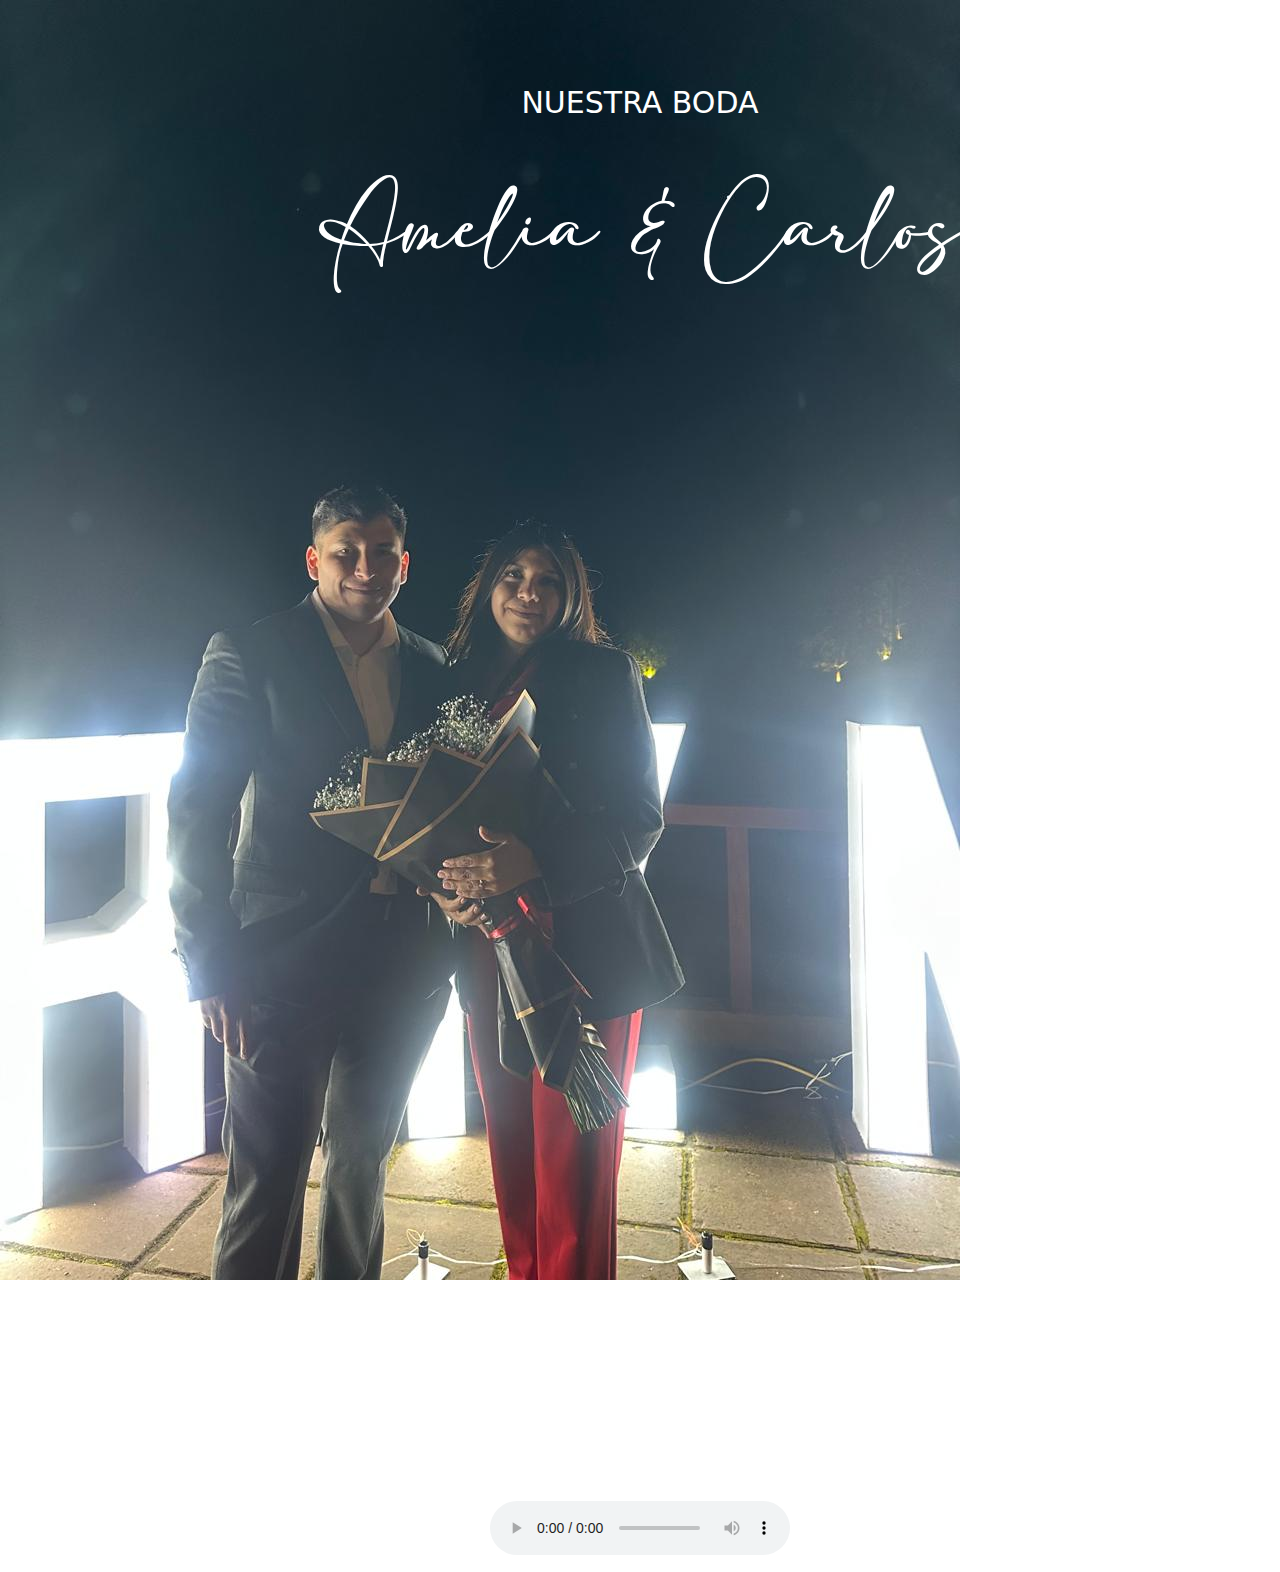
==== commit f8fb674e: "cambios en css, imagen principal" ====
--- a/index2.html
+++ b/index2.html
@@ -1,16 +1,26 @@
 <!doctype html>
 <html lang="en">
-  <head>
+
+<head>
     <meta charset="utf-8">
     <meta name="viewport" content="width=device-width, initial-scale=1">
     <title>Nuestra Boda Amelia & Carlos</title>
     <link href="https://cdn.jsdelivr.net/npm/bootstrap@5.3.3/dist/css/bootstrap.min.css" rel="stylesheet">
     <link href="assest/styles2.css" rel="stylesheet">
-  </head>
-  <body>
+</head>
+
+<body>
     <div class="container-fluid">
-        <img src="files/young-couple-kissing-spring-day.jpg" class="img-fluid" >
+        <img src="files/fondo.jpeg" class="img-fluid principal">
+        <div class="container-fluid contenedor">
+            <p class="txtBoda">NUESTRA BODA</p>
+            <p class="txtNovios">Amelia <span class="amp">&</span> Carlos</p>
+            <div class="reproductor">
+                <audio controls>
+                    <source src="audio.mp3" type="audio/mpeg">
+                </audio>
+            </div>
+        </div>
     </div>
-    <script src="https://cdn.jsdelivr.net/npm/bootstrap@5.3.3/dist/js/bootstrap.bundle.min.js" integrity="sha384-YvpcrYf0tY3lHB60NNkmXc5s9fDVZLESaAA55NDzOxhy9GkcIdslK1eN7N6jIeHz" crossorigin="anonymous"></script>
-  </body>
+</body>
 </html>--- a/assest/styles2.css
+++ b/assest/styles2.css
@@ -1,3 +1,44 @@
+/*
+#28344F (Azul oscuro)
+#8A95A5 (Gris azulado medio)
+#B3BDCC (Gris azulado claro)
+#D9CBBF (Beige claro)
+#F5F4F9 (Blanco hueso)
+*/
+
+@font-face {
+    font-family: 'adelia';
+    /* Nombre que le darás a la fuente */
+    src: url('adelia_3/adelia.ttf') format('truetype');
+    /* Ruta al archivo .ttf */
+    font-weight: normal;
+    /* Peso de la fuente (normal, bold, etc.) */
+    font-style: normal;
+    /* Estilo de la fuente (normal, italic, etc.) */
+}
+
+@font-face {
+    font-family: 'Cormorant Garamond';
+    /* Nombre que le darás a la fuente */
+    src: url('Cormorant_Garamond/CormorantGaramond-Regular.ttf') format('truetype');
+    /* Ruta al archivo .ttf */
+    font-weight: normal;
+    /* Peso de la fuente (normal, bold, etc.) */
+    font-style: normal;
+    /* Estilo de la fuente (normal, italic, etc.) */
+}
+
+@font-face {
+    font-family: 'TT Drugs Trial Regular';
+    /* Nombre que le darás a la fuente */
+    src: url('tt_drugs/TT_Drugs_Trial_Regular.otf') format('truetype');
+    /* Ruta al archivo .ttf */
+    font-weight: normal;
+    /* Peso de la fuente (normal, bold, etc.) */
+    font-style: normal;
+    /* Estilo de la fuente (normal, italic, etc.) */
+}
+
 * {
     margin:0;
     padding:0;
@@ -5,4 +46,47 @@
 .container-fluid{
     padding-left: 0;
     padding-right: 0;
+    
+}
+
+.principal{
+    position: absolute;
+}
+.contenedor{
+    text-align: center;
+    position: absolute;
+}
+.txtBoda{
+    font-size: 30px;
+    color: white;
+    margin-top: 80px;
+
+}
+.txtNovios{
+    margin-top: 60px;
+    font-family: "adelia";
+    color: white;
+    font-size: 60px;
+}
+
+.reproductor {
+    position: relative; /* Posicionamiento absoluto */
+    margin-top: 95%;
+    padding: 10px 0;
+}
+
+@media (max-width: 768px) {
+    .txtBoda{
+        margin-top: 40px;
+        font-size: 18px;
+    }
+    .txtNovios{
+        margin-top: 20px;
+        font-family: "adelia";
+        color: white;
+        font-size: 25px;
+    }
+    .reproductor {
+        margin-top: 65%;
+    }
 }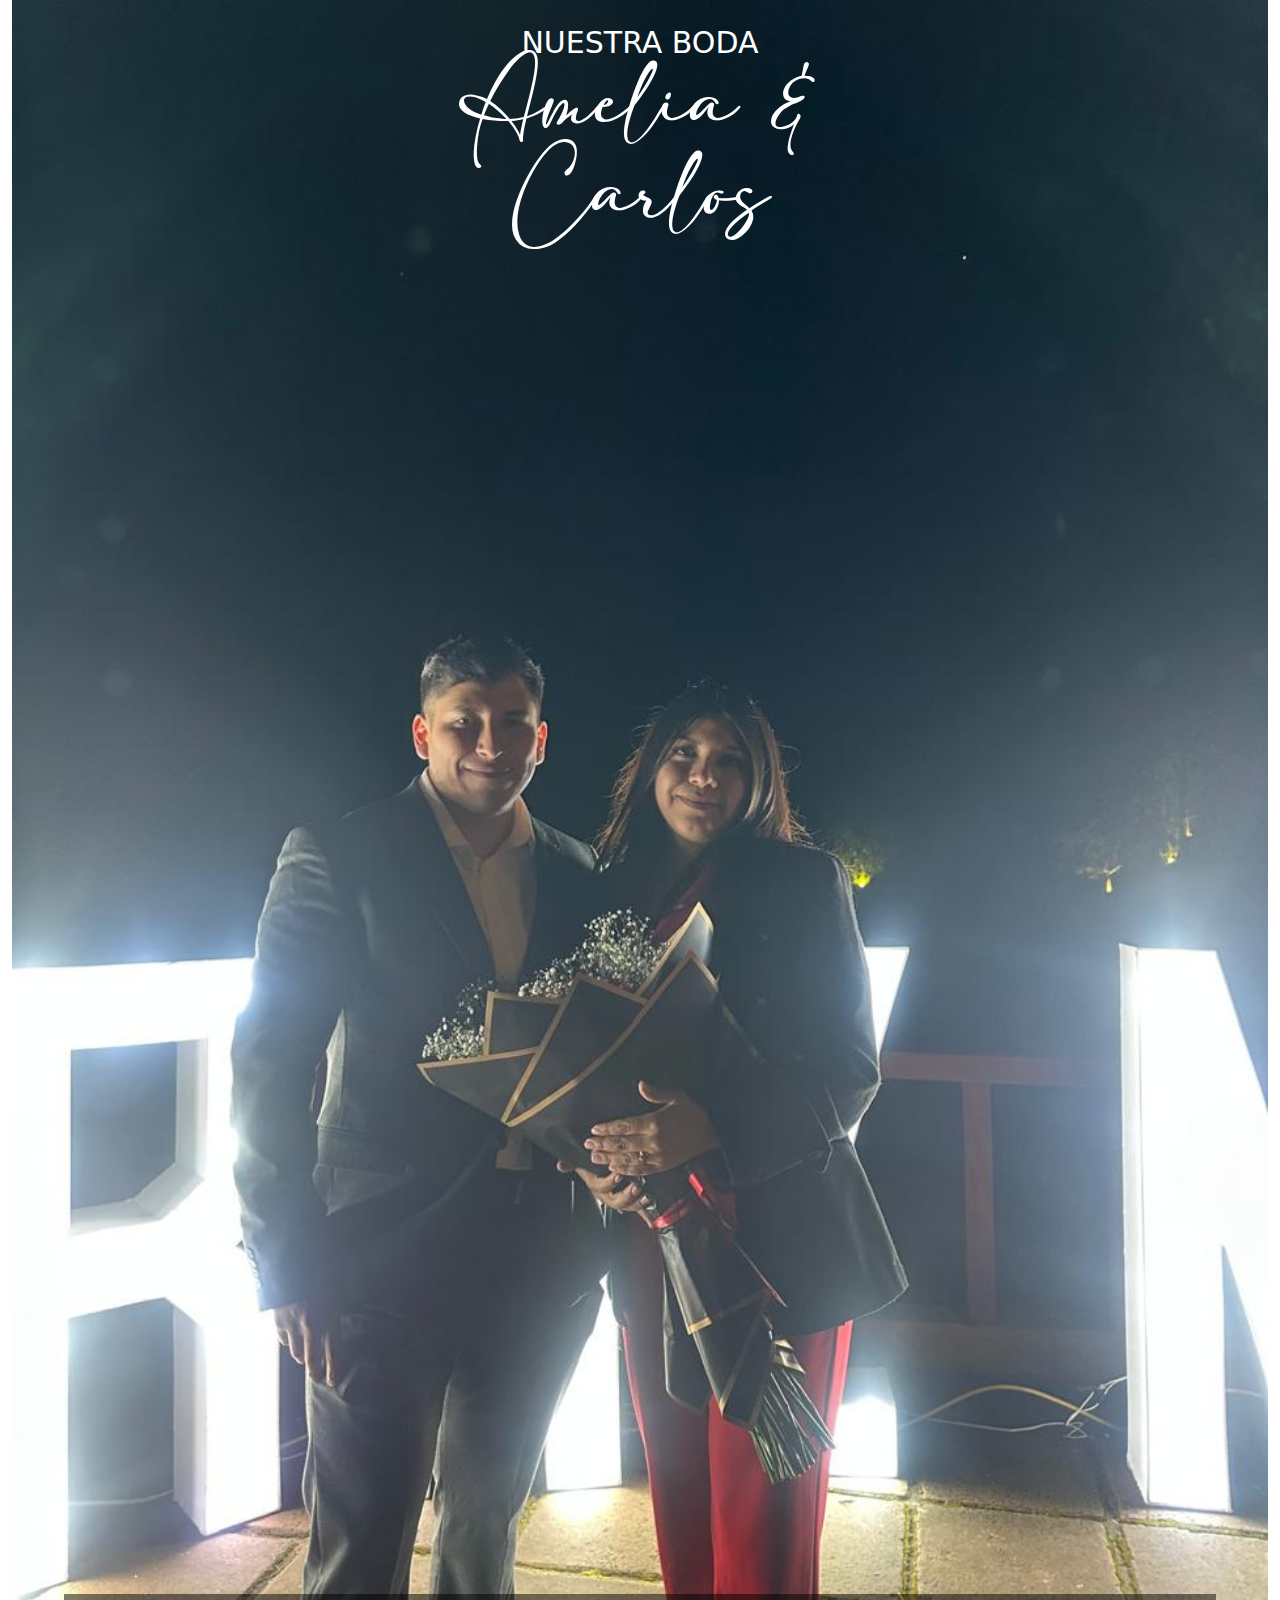
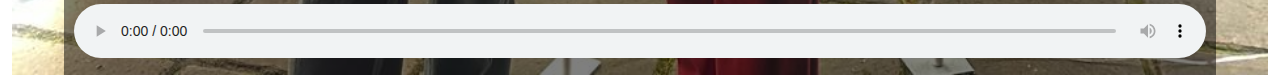
==== commit 62aab6a5: "xx" ====
--- a/index2.html
+++ b/index2.html
@@ -12,15 +12,15 @@
 <body>
     <div class="container-fluid">
         <img src="files/fondo.jpeg" class="img-fluid principal">
-        <div class="container-fluid contenedor">
-            <p class="txtBoda">NUESTRA BODA</p>
-            <p class="txtNovios">Amelia <span class="amp">&</span> Carlos</p>
-            <div class="reproductor">
-                <audio controls>
-                    <source src="audio.mp3" type="audio/mpeg">
-                </audio>
-            </div>
+        <p class="txtBoda">NUESTRA BODA</p>
+        <p class="txtNovios">Amelia <span class="amp">&</span> Carlos</p>
+
+        <div class="reproductor">
+            <audio controls>
+                <source src="audio.mp3" type="audio/mpeg">
+            </audio>
         </div>
     </div>
 </body>
+
 </html>--- a/assest/styles2.css
+++ b/assest/styles2.css
@@ -40,39 +40,51 @@
 }
 
 * {
-    margin:0;
-    padding:0;
-}
-.container-fluid{
-    padding-left: 0;
-    padding-right: 0;
-    
+    margin: 0;
+    padding: 0;
 }
 
-.principal{
-    position: absolute;
+.container-fluid {
+    position: relative; /* Necesario para posicionar elementos absolutos dentro */
 }
-.contenedor{
-    text-align: center;
-    position: absolute;
+
+.principal {
+    width: 100%; /* Imagen responsiva al 100% */
+    display: block; /* Evita espacios extra debajo de la imagen */
 }
-.txtBoda{
+
+.txtBoda,
+.txtNovios,
+.reproductor {
+    position: absolute; /* Posicionamiento absoluto sobre la imagen */
+    left: 50%; /* Centrado horizontalmente */
+    transform: translateX(-50%); /* Centrado horizontalmente fino */
+    text-align: center; /* Alineación del texto al centro */
+    color: white; /* Color del texto blanco */
+}
+
+.txtBoda {
+    top: 20px; /* Ajusta la posición vertical */
     font-size: 30px;
-    color: white;
-    margin-top: 80px;
+}
 
-}
-.txtNovios{
-    margin-top: 60px;
-    font-family: "adelia";
-    color: white;
+.txtNovios {
+    top: 60px; /* Ajusta la posición vertical */
+    font-family: "adelia"; /* Si tienes una fuente personalizada */
     font-size: 60px;
 }
 
 .reproductor {
-    position: relative; /* Posicionamiento absoluto */
-    margin-top: 95%;
-    padding: 10px 0;
+    bottom: 0px; /* Ajusta la posición vertical para el reproductor */
+    width: 90%; /* Ancho del reproductor (ajusta según necesites) */
+    background-color: rgba(0, 0, 0, 0.5); /* Fondo semitransparente para el reproductor */
+    padding: 10px; /* Espaciado interno para el reproductor */
+    box-sizing: border-box; /* Incluye el padding en el ancho total */
+}
+
+/* Opcional: Estilos para el reproductor de audio */
+.reproductor audio {
+    width: 100%; /* El reproductor de audio ocupa todo el ancho del div reproductor */
 }
 
 @media (max-width: 768px) {
@@ -87,6 +99,49 @@
         font-size: 25px;
     }
     .reproductor {
-        margin-top: 65%;
+        margin-top: 80%;
     }
-}+}
+/*
+* {
+    margin:0;
+    padding:0;
+    color: red;
+}
+
+.container-fluid{
+    padding-left: 0;
+    padding-right: 0;
+}
+.contenedor{
+    
+    /* Utilizamos flexbox para centrar verticalmente 
+    flex-direction: column;
+    /* Colocamos los elementos en columna 
+    text-align: center;
+    border: 1px solid red;
+}
+
+.principal{
+    width: 100%;
+}
+
+.txtBoda{
+    text-align: center;
+}
+
+/*
+
+.txtNovios{
+    margin-top: 60px;
+    font-family: "adelia";
+    color: white;
+    font-size: 60px;
+}
+
+.reproductor {
+    position: relative; /* Posicionamiento absoluto 
+    bottom: 0%;
+    padding: 10px 0;
+}
+
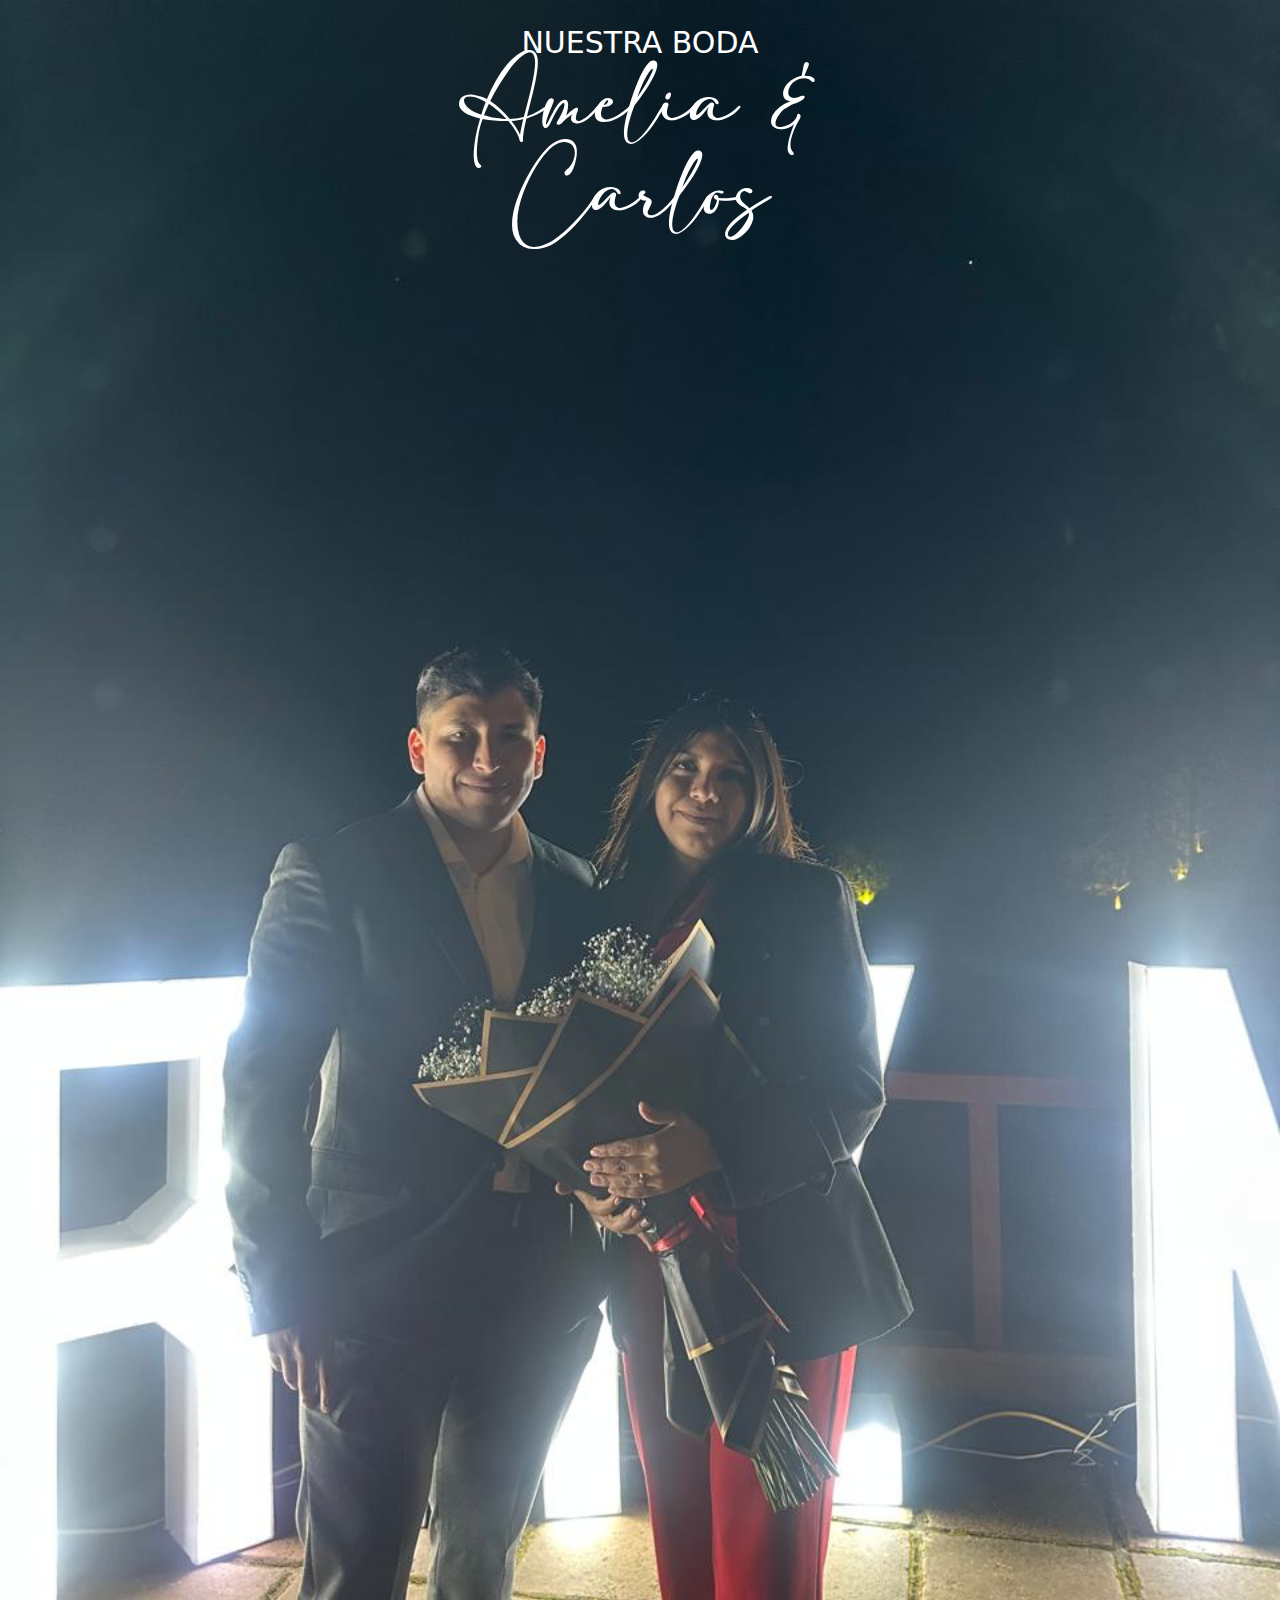
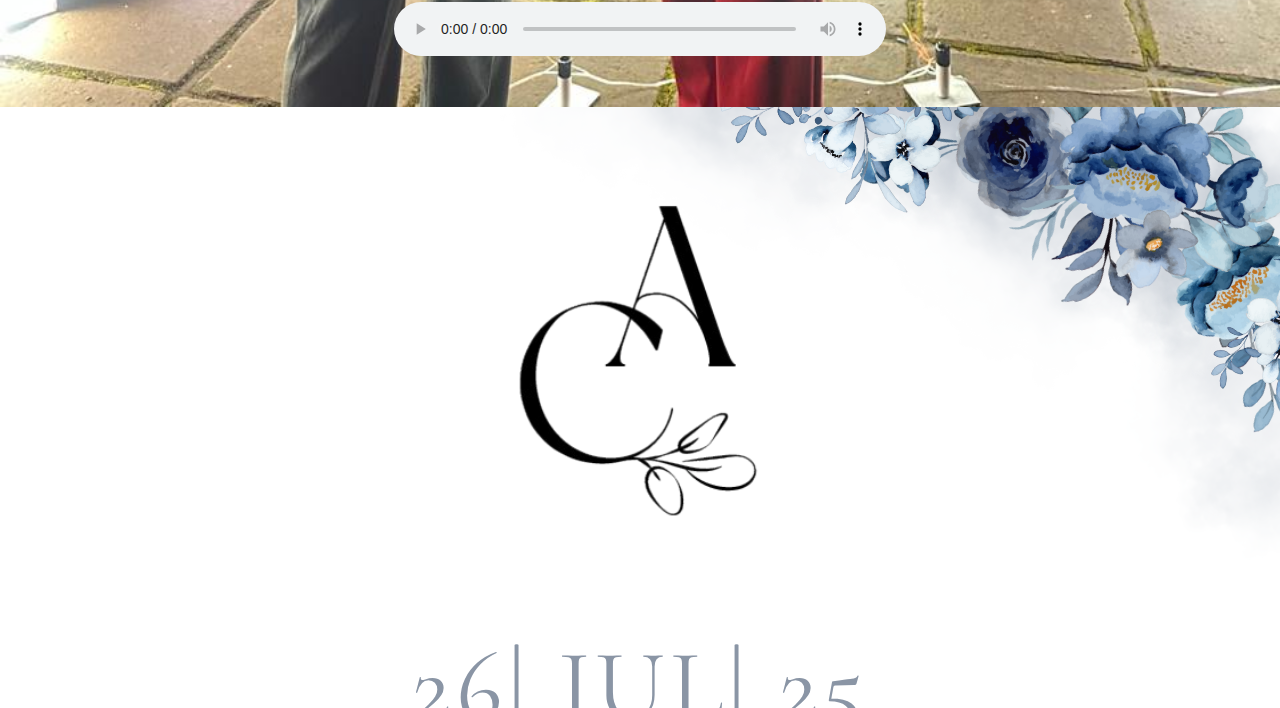
==== commit f4c241e9: "xx" ====
--- a/index2.html
+++ b/index2.html
@@ -11,14 +11,46 @@
 
 <body>
     <div class="container-fluid">
-        <img src="files/fondo.jpeg" class="img-fluid principal">
-        <p class="txtBoda">NUESTRA BODA</p>
-        <p class="txtNovios">Amelia <span class="amp">&</span> Carlos</p>
+        <div>
+            <img src="files/fondo.jpeg" class="img-fluid principal">
+            <p class="txt txtBoda">NUESTRA BODA</p>
+            <p class="txt txtNovios">Amelia <span class="amp">&</span> Carlos</p>
 
-        <div class="reproductor">
-            <audio controls>
-                <source src="audio.mp3" type="audio/mpeg">
-            </audio>
+            <div class="reproductor">
+                <audio controls>
+                    <source src="audio.mp3" type="audio/mpeg">
+                </audio>
+            </div>
+        </div>
+    </div>
+    <div class="container-fluid">
+        <img src="files/florestop.png" class="img-fluid flores">
+        <img src="files/monogramaSF.png" class="monograma">
+    </div>
+    <div class="container-fluid">
+        <img src="files/floresmiddle.png" class="img-fluid flores">
+        <div class="txt txtDateBoda">
+            <span class="day">26|</span>
+            <span class="month">JUL|</span>
+            <span class="year">25</span>
+        </div>
+        <div class="cuenta-regresiva">
+            <div class="tiempo">
+                <span class="texto" id="dias"></span>
+                <div class="texto date">Días</div>
+            </div>
+            <div class="tiempo">
+                <span class="texto" id="horas"></span>
+                <div class="texto date">Horas</div>
+            </div>
+            <div class="tiempo">
+                <span class="texto" id="minutos"></span>
+                <div class="texto date">Min</div>
+            </div>
+            <div class="tiempo">
+                <span class="texto" id="segundos"></span>
+                <div class="texto date">Seg</div>
+            </div>
         </div>
     </div>
 </body>
--- a/assest/styles2.css
+++ b/assest/styles2.css
@@ -42,17 +42,26 @@
 * {
     margin: 0;
     padding: 0;
+    box-sizing: border-box; /* Asegura que padding y border se incluyan en el ancho/alto */
+}
+
+body {
+    margin: 0; /* Elimina márgenes predeterminados del body */
 }
 
 .container-fluid {
     position: relative; /* Necesario para posicionar elementos absolutos dentro */
+    padding: 0;
+    overflow: hidden; /* Evita scroll si la imagen es más grande que la ventana */
 }
 
 .principal {
     width: 100%; /* Imagen responsiva al 100% */
+    height: 100%;
+    object-fit: cover; /* Ajusta la imagen para cubrir todo el contenedor */
     display: block; /* Evita espacios extra debajo de la imagen */
 }
-
+.txt,
 .txtBoda,
 .txtNovios,
 .reproductor {
@@ -75,9 +84,8 @@
 }
 
 .reproductor {
-    bottom: 0px; /* Ajusta la posición vertical para el reproductor */
-    width: 90%; /* Ancho del reproductor (ajusta según necesites) */
-    background-color: rgba(0, 0, 0, 0.5); /* Fondo semitransparente para el reproductor */
+    bottom: 2%; /* Ajusta la posición vertical para el reproductor */
+    width: 40%; /* Ancho del reproductor (ajusta según necesites) */
     padding: 10px; /* Espaciado interno para el reproductor */
     box-sizing: border-box; /* Incluye el padding en el ancho total */
 }
@@ -85,6 +93,27 @@
 /* Opcional: Estilos para el reproductor de audio */
 .reproductor audio {
     width: 100%; /* El reproductor de audio ocupa todo el ancho del div reproductor */
+}
+.flores{
+    position: absolute;
+    width: 100%;
+    height: auto;
+}
+
+.monograma {
+    position: relative;
+    height: auto;
+    width: 50%;
+    left: 25%;
+    /* Centrar horizontalmente */
+}
+
+.txtDateBoda {
+    margin-bottom: 60px;
+    font-size: 100px;
+    font-family: "Cormorant Garamond";
+    letter-spacing: 0.05em;
+    color: #8A95A5;
 }
 
 @media (max-width: 768px) {
@@ -99,7 +128,12 @@
         font-size: 25px;
     }
     .reproductor {
-        margin-top: 80%;
+        width: 40%; /* Ancho del reproductor (ajusta según necesites) */
+    }
+    .monograma {
+       
+        width: 40%;
+       left: 30%;
     }
 }
 /*
